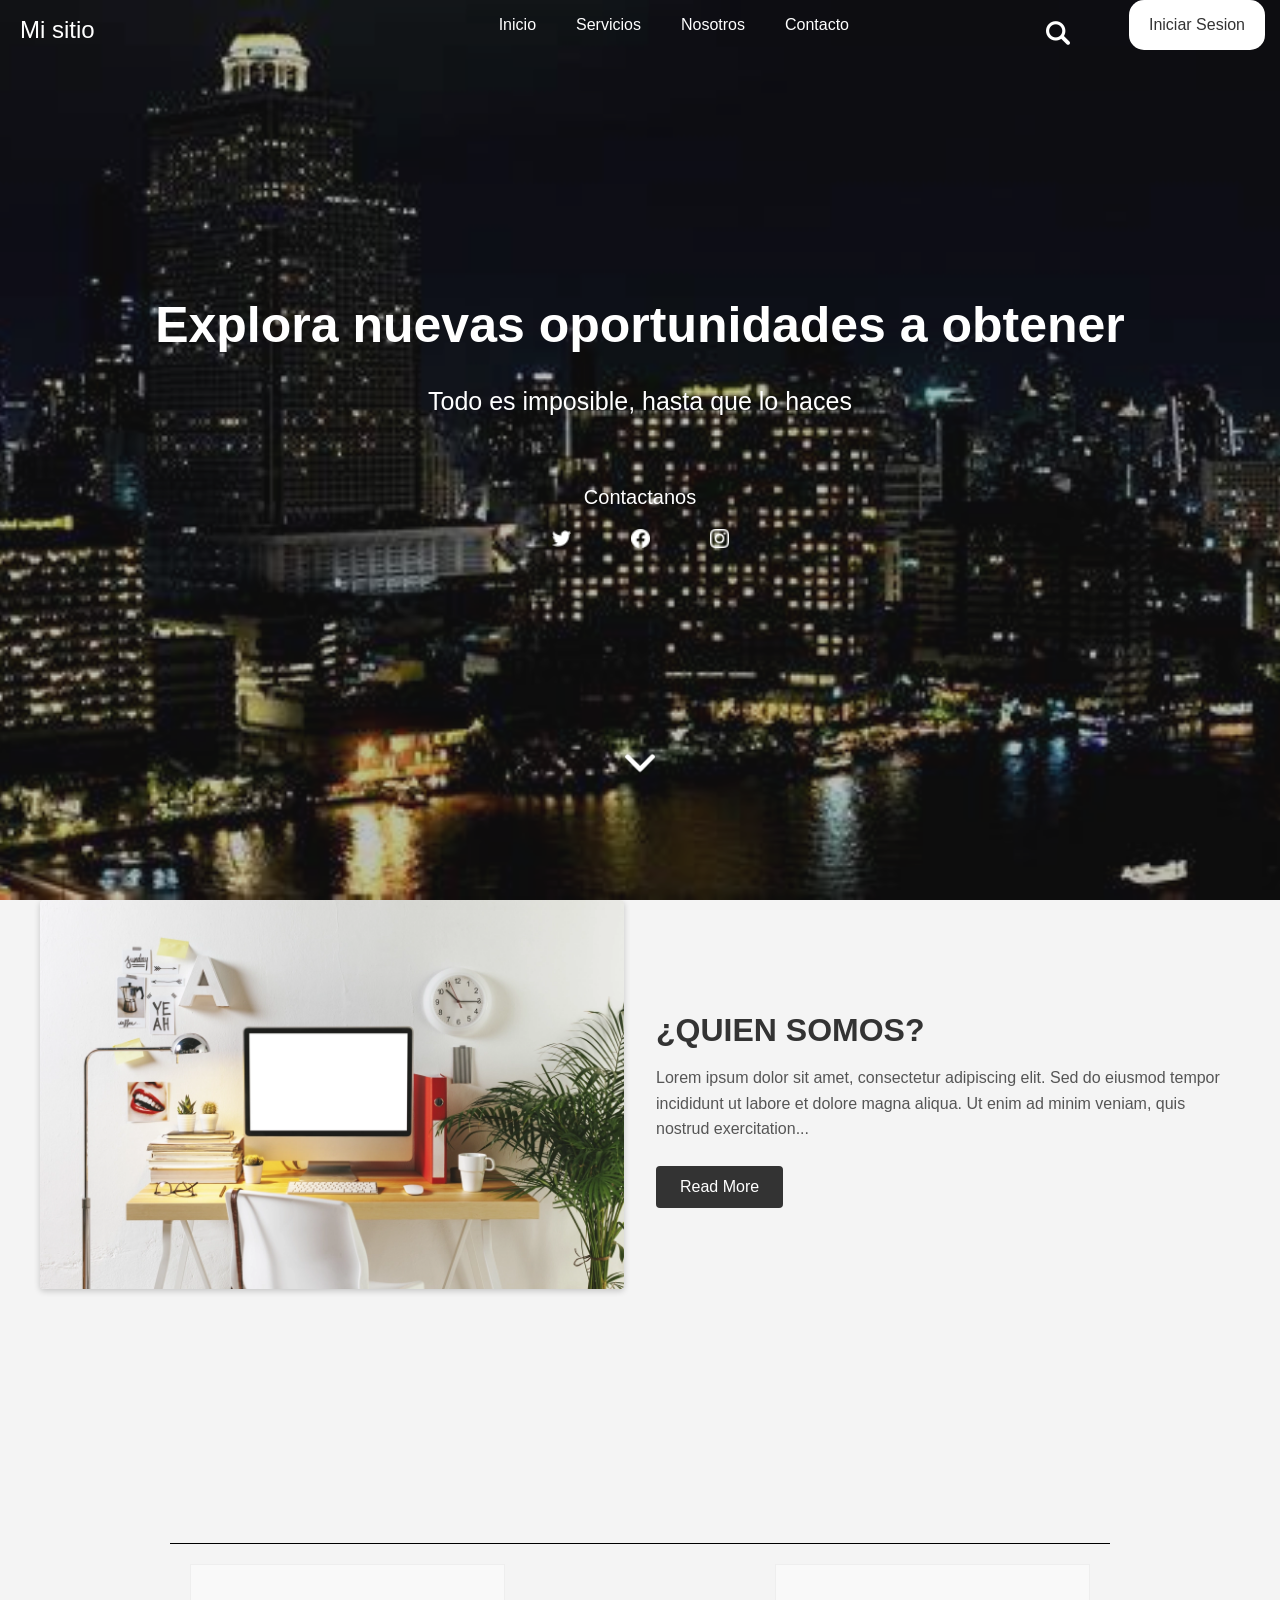
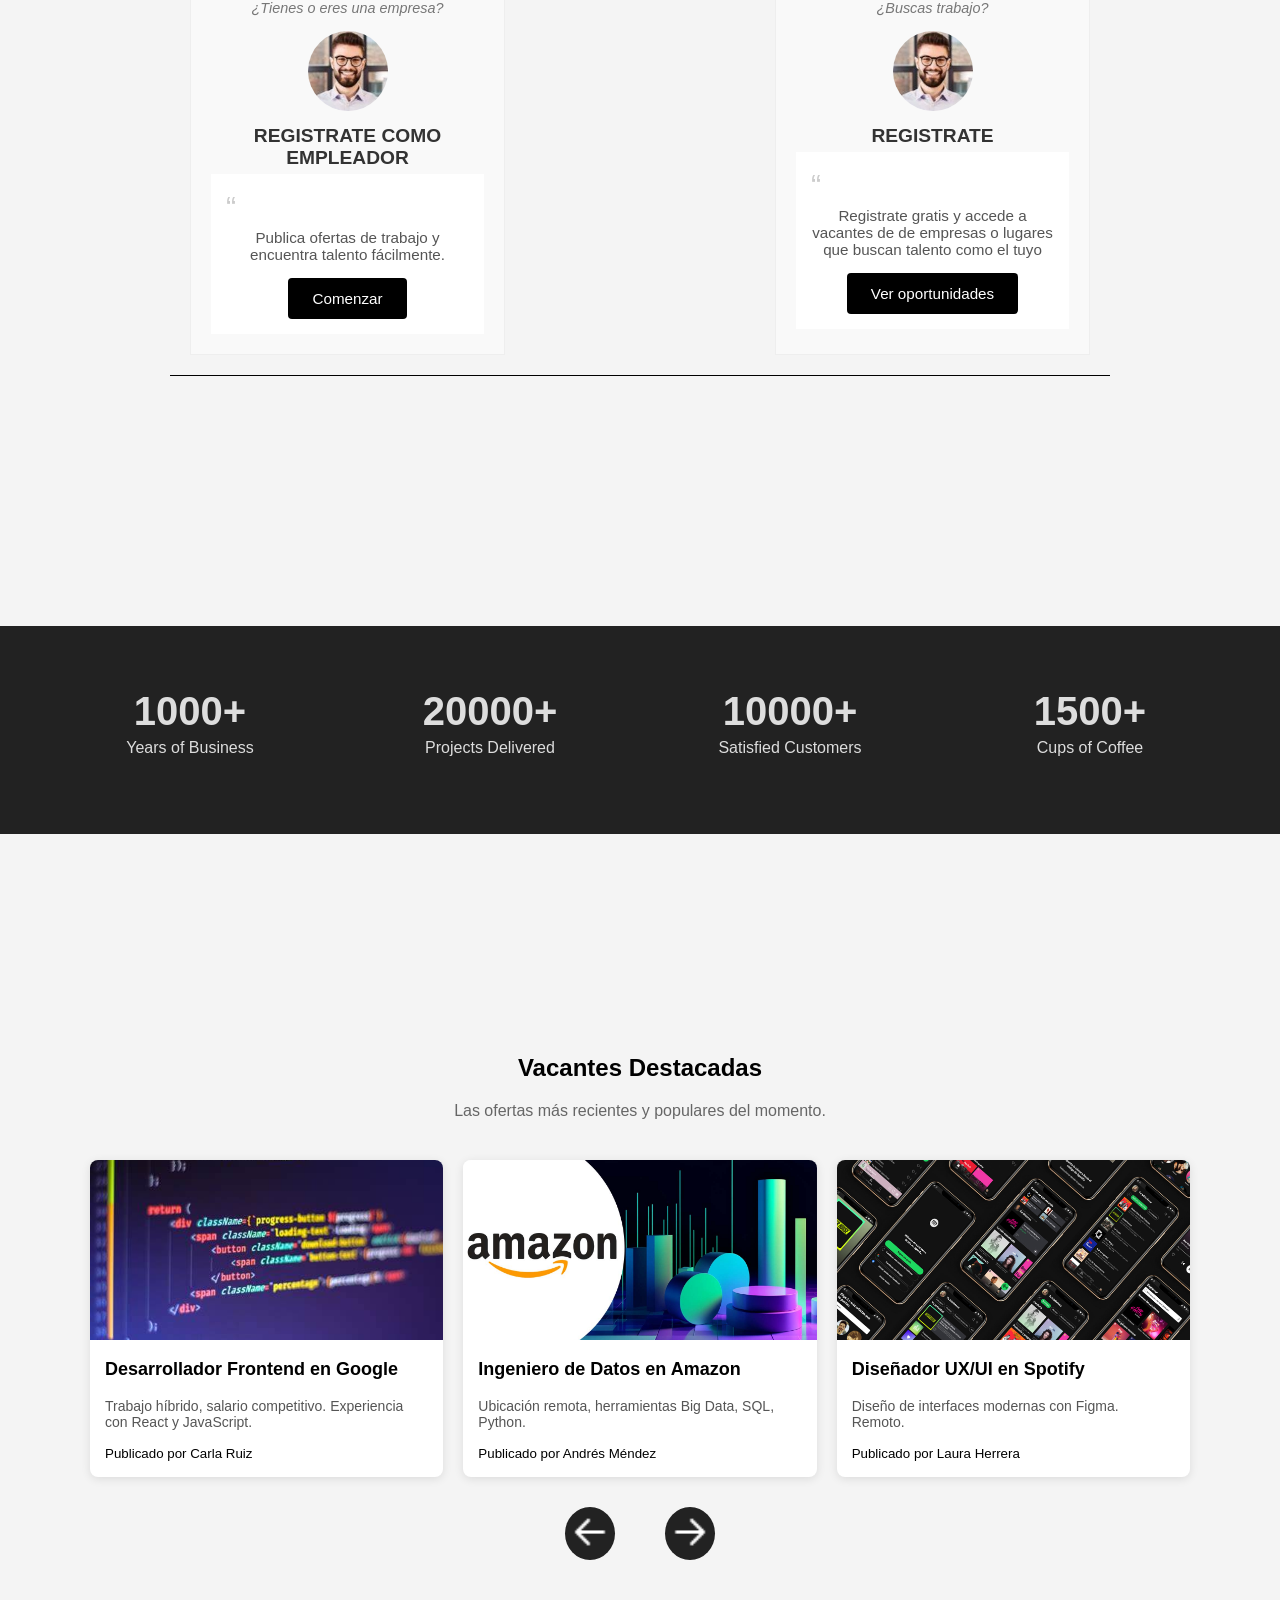
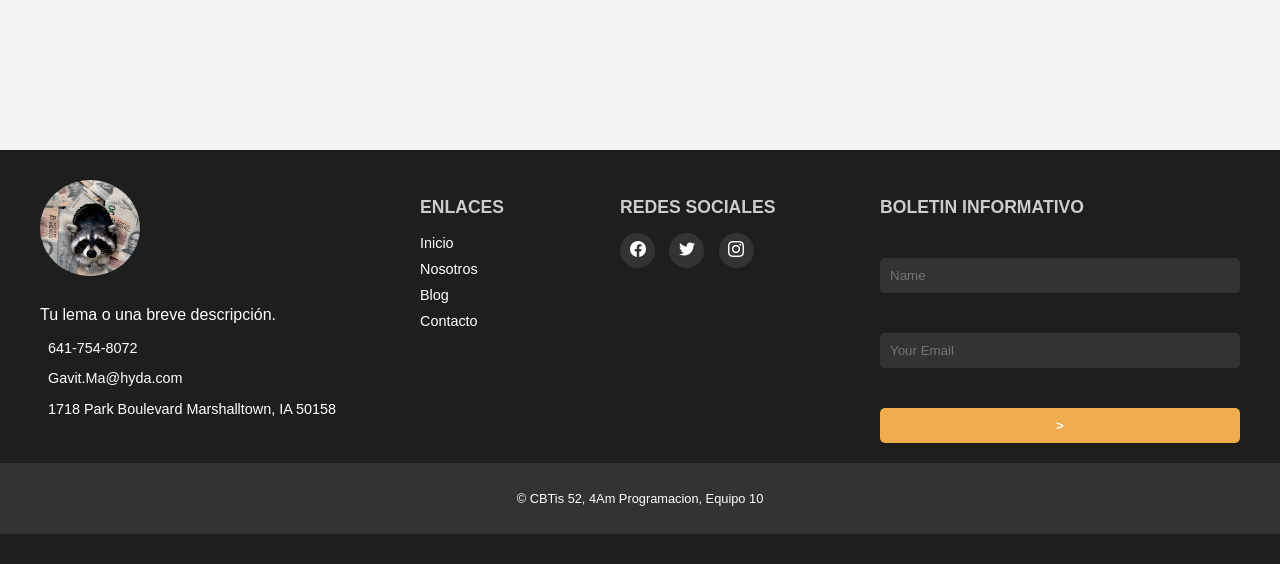
==== index.html @ 92c9c9bb "vincule la pagina de contacto" ====
<!DOCTYPE html>
<html lang="es">
<head>
  <meta charset="UTF-8">
  <meta name="viewport" content="width=device-width, initial-scale=1.0">
  <title>Barra de Navegación</title>
  <link rel="stylesheet" href="css/styles.css">
</head>
<body>
  <div class="hero_area">  
    <div class="navbar">
      <div class="navbar-title">Mi sitio</div>
      <a href="#inicio">Inicio</a>
      <a href="#servicios">Servicios</a>
      <a href="#nosotros">Nosotros</a>
      <a href="contacto.html">Contacto</a>
      <a href="#login" class="right" id="miBoton">Iniciar Sesion</a>
      <!-- El modal (inicialmente oculto) -->
      <div id="miModal" class="modal">
        <div class="modal-contenido">
          <div class="modal-header">
            <span class="cerrar">&times;</span> 
          </div>  
          <form>
            <h2>Selecciona tu metodo de acceso</h2>
            <div class="acceso">
              <a href="sesionEmpresa.html" target="_blank">
                <img src="imagenes/users-alt.png" alt="">
                <span>Empresas</span>
              </a>
              <a href="sesionCandidato.html" target="_blank">
                <img src="imagenes/user.png" alt="">
                <span>Candidatos</span>
              </a>
            </div>
          </form>
        </div>
      </div>
      <div class="search-container">
        <div class="search-box">
         <!-- <div> Icons made by <a href="https://www.flaticon.com/authors/chanut" title="Chanut"> Chanut </a> from <a href="https://www.flaticon.com/" title="Flaticon">www.flaticon.com'</a></div> -->
          <a href="#searcher" class="search"><img src="imagenes/magnifying-glass.png" alt="Buscar"></a>
          <input type="text" placeholder="Buscar..." class="input-busqueda" id="searcher">
        </div>
      </div>
   </div>
    <div class="hero-content">
        <span class="Bienvenida">
          <h1>Explora nuevas oportunidades a obtener</h1>
          <p>Todo es imposible, hasta que lo haces</p>
        </span>
      <div class="Contactos">
        <p>Contactanos</p>
        <div class="Imagenes-contactos">
          <img src="imagenes/twitter.png" alt="">
          <img src="imagenes/facebook.png" alt="">
          <img src="imagenes/instagram.png" alt="">
        </div>
        <div class="mas">
          <!--<a href="https://www.flaticon.com/free-icons/down-arrow" title="down arrow icons">Down arrow icons created by Gregor Cresnar - Flaticon</a> -->
          <img src="imagenes/down-arrow.png" alt="">
        </div>
      </div>
    </div>
 </div>
 <div class="contenido">
    <section class="container who-we-are">
      <div class="image-column">
        <img src="imagenes/who-we-are.webp" alt="Descripción de la imagen">
      </div>
      <div class="text-column">
        <h2>¿QUIEN SOMOS?</h2>
        <p>
          Lorem ipsum dolor sit amet, consectetur adipiscing elit. Sed do eiusmod 
          tempor incididunt ut labore et dolore magna aliqua. Ut enim ad minim 
          veniam, quis nostrud exercitation...
        </p>
        <a href="#" class="btn-readmore">Read More</a>
      </div>
    </section>
    <section class="starts-container">
      <div class="start-block">
        <p class="role">¿Tienes o eres una empresa?</p>
        <img src="imagenes/usuario.jpg" alt="Persona 1">
        <h3>REGISTRATE COMO EMPLEADOR</h3>
        <blockquote class="quote">
          <p>Publica ofertas de trabajo y encuentra talento fácilmente.</p>
          <a href="#">Comenzar</a>
        </blockquote>
      </div>
      <div class="start-block">
        <p class="role">¿Buscas trabajo?</p>
        <img src="imagenes/usuario.jpg" alt="Persona 2">
        <h3>REGISTRATE</h3>
        <blockquote class="quote">
          <p>Registrate gratis y accede a vacantes de de empresas o lugares que buscan talento como el tuyo</p>
          <a href="#">Ver oportunidades</a>
        </blockquote>
      </div>
    </section>
    <section class="target_section layout_padding2">
      <div class="container">
        <div class="row">
          <div class="col-md-3 col-sm-6">
            <div class="detail-box">
              <h2>
                1000+
              </h2>
              <h5>
                Years of Business
              </h5>
            </div>
          </div>
          <div class="col-md-3 col-sm-6">
            <div class="detail-box">
              <h2>
                20000+
              </h2>
              <h5>
                Projects Delivered
              </h5>
            </div>
          </div>
          <div class="col-md-3 col-sm-6">
            <div class="detail-box">
              <h2>
                10000+
              </h2>
              <h5>
                Satisfied Customers
              </h5>
            </div>
          </div>
          <div class="col-md-3 col-sm-6">
            <div class="detail-box">
              <h2>
                1500+
              </h2>
              <h5>
                Cups of Coffee
              </h5>
            </div>
          </div>
        </div>
      </div>
    </section>
 </div>
 <section class="destacados">
    <h2>Vacantes Destacadas</h2>
    <p class="subtitulo">Las ofertas más recientes y populares del momento.</p>
    
    <div class="contenedor-cards" id="contenedor-cards">
      <!-- Las tarjetas se insertarán aquí dinámicamente -->
    </div>
      <!-- <a href="https://www.flaticon.com/free-icons/next" title="next icons">Next icons created by Roundicons - Flaticon</a> -->
      <!-- <a href="https://www.flaticon.com/free-icons/next" title="next icons">Next icons created by Roundicons - Flaticon</a> -->
      <div class="navegacion">
        <button id="anterior" class="btn-flecha">
          <img src="imagenes/arrow-noti.png" alt="Anterior">
        </button>
        <button id="siguiente" class="btn-flecha">
          <img src="imagenes/arrow-noti2.png" alt="Siguiente">
        </button>
      </div>
  </section>

 <footer>
  <div class="footer-container">
    <div class="footer-info">
      <div class="logo-info">
        <img src="imagenes/logo2.webp" alt="">
        <p>Tu lema o una breve descripción.</p>
      </div>
      <div class="contact-info">
        <p><i class="fas fa-phone"></i> 641-754-8072</p>
        <p><i class="fas fa-envelope"></i> Gavit.Ma@hyda.com</p>
        <p><i class="fas fa-map-marker-alt"></i> 1718 Park Boulevard Marshalltown, IA 50158</p>
      </div>
    </div>
    <div class="footer-links">
      <h3>ENLACES</h3>
      <ul>
        <li><a href="#">Inicio</a></li>
        <li><a href="#">Nosotros</a></li>
        <li><a href="#">Blog</a></li>
        <li><a href="#">Contacto</a></li>
      </ul>
    </div>
    <div class="footer-social">
      <h3>REDES SOCIALES</h3>
      <div class="social-icons">
        <a href="#" target="_blank"><img src="imagenes/facebook.png" alt=""></a>
        <a href="#" target="_blank"><img src="imagenes/twitter.png" alt=""></a>
        <a href="#" target="_blank"><img src="imagenes/instagram.png" alt=""></i></a>
      </div>
    </div>
    <div class="footer-newsletter">
      <h3>BOLETIN INFORMATIVO</h3>
      <form>
        <input type="text" placeholder="Name">
        <input type="email" placeholder="Your Email">
        <button type="submit">></button>
      </form>
    </div>
  </div>
  <div class="footer-bottom">
    <p>&copy; CBTis 52, 4Am Programacion, Equipo 10</p>
  </div>
</footer>

  <script src="js/scripts.js"></script>
  <script src="js/scripts2.js"></script>
  <script src="js/scripts3.js"></script>

</body>
</html>
---- css/styles.css ----
body {
    font-family: "Raleway", sans-serif;
    margin: 0;
    animation: fadeIn 1s ease-in; /* Animación de entrada */
    background-color: f9f9f9;
}

@keyframes fadeIn { /* Animación de entrada */
    from { /* Desde */
        opacity: 0.8; /* Opacidad inicial */
    }
    to { /* Hasta */
        opacity: 1; /* Opacidad final */
    }
}

.hero-area {
    text-shadow: 2px 2px 4px rgba(0, 0, 0, 0.5); /* Sombra de texto para mejorar la legibilidad */
}

.navbar {
    overflow: hidden; /* Contenedor principal de la barra de navegación */
    padding: 0 20px; /* Espaciado interno de la barra */
    position: fixed; /* Fija la barra en la parte superior de la página */
    top: 0; /* Posición en la parte superior */
    width: 100%; /* Ancho completo de la barra */
    z-index: 1000; /* Asegura que la barra esté por encima de otros elementos */
    background-color: transparent; /* Color de fondo inicial */
    transition: background-color 0.3s ease; /* Transición suave para el cambio de color */
    color: white  ; /* Color del texto de la barra */
}   
    
.scrolled {
    background-color: #131212; /* Color de fondo cuando se desplaza la página */
    box-shadow: 0 2px 4px rgba(0, 0, 0, 0.2); /* Sombra para dar profundidad */
    color: #333; /* Color del texto cuando se desplaza */
}

.navbar-title { 
    float: left; /* Alinea el título a la izquierda */
    font-size: 24px; /* Tamaño de fuente del título */
    padding: 16px 30vw 16px 20px; /* Espaciado interno del título */
    color: white; /* Color del texto del título */
}

.navbar a {
    position: relative; /* Posición relativa para el efecto de subrayado */
    float: left; /* Alinea los enlaces a la izquierda */
    display: block; /* Muestra los enlaces como bloques */
    color: white; /* Color del texto de los enlaces */
    text-align: center; /* Alinea el texto al centro */
    padding: 16px 20px; /* Espaciado interno de los enlaces */
    text-decoration: none; /* Sin subrayado en los enlaces */
}

.navbar a::after { /* Efecto de subrayado en los enlaces */
    content: ''; /* Contenido vacío para el pseudo-elemento */
    position: absolute; /* Posición absoluta para el subrayado */
    bottom: 0; /* Posición en la parte inferior del enlace */
    left: 50%; /* Centra el subrayado horizontalmente */
    transform: translateX(-50%); /* Centra el subrayado */
    width: 0; /* Ancho inicial del subrayado */
    height: 2px; /* Altura del subrayado */
    background-color: currentColor; /* Color del subrayado igual al color del texto */
    transition: width 0.3s ease; /* Transición suave para el ancho del subrayado */
}

.navbar a:hover::after { 
    width: 100%; /* Ancho completo del subrayado al pasar el mouse */
}

.navbar .right {
    float: right; /* Alinea el botón a la derecha */
    background-color: white; /* Color de fondo del botón */
    color: #333; /* Color del texto del botón */
    border-radius: 15px; /* Bordes redondeados del botón */
    margin-right: 15px; /* Margen derecho del botón */
    transition: transform 0.2s ease, background-color 0.2s ease; /* Transición suave para el efecto de escala */
    display: inline-block; /* Muestra el botón como un bloque en línea */
    text-decoration: none; /* Sin subrayado en el botón */
}

.navbar .right:hover { 
    transform: scale(0.85); /* Efecto de escala al pasar el mouse */
}

.navbar .right:active {
    transform: scale(1); /* Efecto de escala al hacer clic */
}
  
/* Estilo del modal */
.modal {
    display: none; /* Oculto por defecto */
    position: fixed;
    top: 0;
    left: 0;
    width: 100%;
    height: 100%;
    background-color: rgba(0, 0, 0, 0.5); /* Fondo oscuro semitransparente */
    z-index: 1000;
    justify-content: center;
    align-items: center;
  }
  
  .modal-contenido {
    background-color: white;
    padding: 30px;
    border-radius: 8px;
    width: 350px;
    height: auto;
    min-height: 400px;
    box-shadow: 0 4px 8px rgba(0, 0, 0, 0.1);
    position: relative;
  }

  .modal.header {
    background-color: #333; /* Color de fondo del encabezado del modal */
    padding: 15px 20px; /* Espaciado interno del encabezado */
    position: relative; /* Posición relativa para el efecto de cierre */
  }

  form {
    margin-top: 40px;
    color: #333; /* Color del texto del formulario */
    gap: 30px; /* Espacio entre los elementos del formulario */
  }

  .acceso {
    display: flex; /* Flexbox para alinear los elementos */
    flex-direction: row; /* Dirección de los elementos */
    justify-content: center; /* Espacio entre los elementos */
  }

  .acceso a {
    display: flex; /* Flexbox para alinear los elementos */
    flex-direction: column; /* Dirección de los elementos */
    align-items: center; /* Alinea los elementos al centro */
    color: #333;
  }

  .acceso a:hover {
    text-decoration: none; /* Sin subrayado al pasar el mouse */
  }

  form a img {
    margin-top: 40px;
    padding: 0 30px; /* Espaciado interno de la imagen */
    width: 80px; 
 }

 .acceso a span {
    margin-top: 40px; /* Espacio entre la imagen y el texto */
    font-size: 20px; /* Tamaño de fuente del texto */
    color: #333; /* Color del texto */
    text-align: center; /* Alinea el texto al centro */
  }

  .cerrar {
    position: absolute;
    top: 10px;
    right: 10px;
    font-size: 20px;
    cursor: pointer;
    color: #131212;
  }
  
.scrolled2 {
    background-color: #333; /* Color de fondo del botón al desplazarse */
    color: white; /* Color del texto del botón al desplazarse */
}

.navbar a.search:hover {
    background-color: inherit;  /* Color de fondo del botón de búsqueda al pasar el mouse */
}

.navbar .search-container {
    display: flex; /* Contenedor para la barra de búsqueda */
    align-items: center; /* Alinea los elementos al centro */
    padding-left: 10px; /* Espaciado interno a la izquierda */
    position: relative; /* Posición relativa para el efecto de búsqueda */
}
  
  /* Agrupa imagen + input */
.navbar .search-box {
    display: flex; /* Contenedor para la imagen y el input */
    align-items: center; /* Alinea los elementos al centro */
    position: relative; /* Posición relativa para el efecto de búsqueda */
    margin: 0 10px 0 auto; /* Margen automático a la derecha */
    padding: 5px; /* Espaciado interno */
}
  
  /* Estilo de la lupa */
.navbar .search-box .search img { 
    width: 24px; /* Ancho de la imagen de búsqueda */
    height: 24px; /* Alto de la imagen de búsqueda */
    cursor: pointer; /* Cambia el cursor al pasar el mouse */
    transition: margin-left 0.3s ease; /* Transición suave para el margen izquierdo */
}
  
  /* Input de búsqueda oculto por defecto */
.navbar .search-box .input-busqueda {
    width: 0; /* Ancho inicial del input de búsqueda */
    opacity: 0; /* Opacidad inicial del input de búsqueda */
    margin-left: 10px; /* Margen izquierdo del input de búsqueda */
    padding: 5px; /* Espaciado interno del input de búsqueda */
    border-radius: 20px; /* Bordes redondeados del input de búsqueda */
    transition: width 0.3s ease, opacity 0.3s ease; /* Transición suave para el ancho y la opacidad */
    font-size: 14px; /* Tamaño de fuente del input de búsqueda */
    background-color: white; /* Color de fondo del input de búsqueda */
    color: #333; /* Color del texto del input de búsqueda */
}
  
  /* Mostrar input al hacer hover en la caja */
.navbar .search-box:hover .search img {
    margin-left: -5px; /* Margen izquierdo de la imagen de búsqueda al hacer hover */
}
  
.navbar .search-box:hover .input-busqueda {
    width: 150px; /* Ancho del input de búsqueda al hacer hover */
    opacity: 1; /* Opacidad del input de búsqueda al hacer hover */
}

/*Final de navbar*/

/*Inicio de hero_area*/

.hero_area {
    top: 0; /* Posición en la parte superior */
    background-image: url('../imagenes/ciudad.jpg'); /* Imagen de fondo */
    background-repeat: no-repeat; /* No repetir la imagen de fondo */
    background-size: cover; /* Tamaño de la imagen de fondo */
    background-position: center; /* Centra la imagen de fondo */
    height: 100vh; /* Altura de la sección hero */
    display: flex; /* Flexbox para centrar contenido */
    align-items: center; /* Alinea verticalmente al centro */
    justify-content: center; /* Alinea horizontalmente al centro */
    color: white; /* Color del texto */
    text-align: center; /* Alinea el texto al centro */
    z-index: 0; /* Z-index para asegurar que esté detrás de otros elementos */
}

.hero_area::before {
    content: ''; /* Contenido vacío para el pseudo-elemento */
    position: absolute; /* Posición absoluta para el overlay */
    top: 0; /* Posición en la parte superior */
    left: 0; /* Posición a la izquierda */
    width: 100%; /* Ancho completo del overlay */
    height: 100%; /* Altura completa del overlay */
    background-color: rgba(40, 40, 40, 0.3); /* Color de fondo del overlay con opacidad */
    z-index: 1; /* Z-index para asegurar que esté por encima de la imagen de fondo */
}

/*Fin de hero_area*/

/*Inicio de her-content*/

.hero-content {
    top: 0; /* Posición en la parte superior */
    z-index: 2; /* Z-index para asegurar que esté por encima de otros elementos */
    margin-bottom: 20px; /* Margen inferior */
    margin-top: 160px; /* Margen superior */
}

.Bienvenida {
    font-size: 25px; /* Tamaño de fuente */
    font-weight: 500; /* Peso de la fuente */
    text-align: center; /* Alinea el texto al centro */
    color: white; /* Color del texto */
    margin-bottom: 20px; /* Margen inferior */
    transition: transform 0.5s ease, opacity 0.5s ease; /* Transición suave para la transformación y opacidad */
}

  
.Bienvenida.slide-out {
    transform: translateX(-100%); /* Desplaza el texto a la izquierda */
    opacity: 0; /* Opacidad cero */
}
  
.Bienvenida.slide-in {
    transform: translateX(100%); /* Desplaza el texto a la derecha */
    opacity: 0; /* Opacidad cero */
}
  
.Bienvenida.slide-show {
    transform: translateX(0); /* Regresa a la posición original */
    opacity: 1; /* Opacidad completa */
}

.Contactos {
    padding-top: 25px; /* Espaciado superior */
    font-size: 20px; /* Tamaño de fuente */
}

.Contactos p {
    font-family: 'Orbitrion', sans-serif;
}

.Imagenes-contactos {
    display: flex; /* Flexbox para alinear imágenes */
    justify-content: center; /* Alinea horizontalmente al centro */
    height: 19px; /* Altura de la sección */
    gap: 60px; /* Espacio entre imágenes */
    margin-bottom: 20px; /* Margen inferior */
}

.Imagenes-contactos img {
    transition: transform 0.3s ease;    /* Transición suave para la transformación */
}

.Imagenes-contactos img:hover {
    transform: scale(1.5); /* Efecto de escala al pasar el mouse */
    cursor: pointer; /* Cambia el cursor al pasar el mouse */
}

.Imagenes-contactos img:active {
    transform: scale(0.8); /* Efecto de escala al hacer clic */
}

.mas {
    padding-top: 180px; /* Espaciado superior */
    display: flex; /* Flexbox para alinear imágenes */
    justify-content: center; /* Alinea horizontalmente al centro */
}

.mas img {
    width: 30px; /* Ancho de las imágenes */
    opacity: 1;     /* Opacidad completa */
    animation: bounce 3s infinite; /* Animación de rebote */
    transition: transform 0.3s ease; /* Transición suave para la transformación */
}

@keyframes bounce { /* Animación de rebote */
    0%, 100% { /* Inicio y fin de la animación */
        transform: translateY(0); /* Sin transformación */
    }
    50% { /* Mitad de la animación */
        transform: translateY(20px); /* Desplazamiento hacia abajo */
    }
}

.mas img:hover {
    animation-play-state: paused; /* Pausa la animación al pasar el mouse */
    transform: translateY(2px); /* Desplazamiento hacia abajo */
    cursor: pointer; /* Cambia el cursor al pasar el mouse */
}

.mas img:active {
    transform: scale(0.8); /* Efecto de escala al hacer clic */
}

/*Fin de hero-content*/

html {
    scroll-behavior: smooth; /* Comportamiento de desplazamiento suave */
}

/*Inicio del contenido*/
  
.who-we-are {
    display: flex; /* Flexbox para alinear imagen y texto */
    align-items: center; /* Centra verticalmente */
    justify-content: space-between; /* Espacio entre la imagen y el texto */
    gap: 2rem; /* Separación horizontal */
    margin: 60px 0; /* Espacio arriba y abajo de la sección */
}
  
  /* Columna de la imagen */
.who-we-are .image-column {
    flex: 1;  /* Que ocupe espacio flexible */
    max-width: 50%; /* Limita la anchura a 50%, si quieres */
}
  
.who-we-are .image-column img {
    width: 100%; /* Asegura que la imagen se adapte al contenedor */
    height: auto; /* Mantiene proporciones */
    border-radius: 4px; /*Esquinas redondeadas */
    box-shadow: 0 2px 6px rgba(0,0,0,0.2); /* Sombrita leve */
}
  
  /* Columna del texto */
.who-we-are .text-column {
    flex: 1; /* Que ocupe espacio flexible */
    max-width: 50%; /* Limita la anchura a 50%, si quieres */
}
  
  /* Estilo del título */
.who-we-are .text-column h2 {
    font-size: 2rem; /* Tamaño del título */
    margin-bottom: 1rem; /* Espacio debajo del título */
    color: #333; /* Color del título */
}
  
  /* Estilo del párrafo */
.who-we-are .text-column p { 
    font-size: 1rem; /* Tamaño del párrafo */
    line-height: 1.6; /* Espaciado entre líneas */
    color: #555; /* Color del párrafo */
    margin-bottom: 1.5rem; /* Espacio debajo del párrafo */
}
  
  /* Botón "Read More" */
.btn-readmore {
    display: inline-block; /* Muestra como bloque en línea */
    background-color: #333; /* Color de fondo */
    color: #fff; /* Color del texto */
    padding: 0.75rem 1.5rem; /* Espaciado interno */
    border-radius: 4px; /* Bordes redondeados */
    text-decoration: none;  /* Sin subrayado */
    transition: background 0.3s ease, transform 0.2s; /* Transición suave para el fondo y la transformación */
}
  
.btn-readmore:hover { 
    background-color: #555; /* Color de fondo al pasar el mouse */
    transform: scale(1.02); /* Efecto de escala al pasar el mouse */
}

.Opciones {
    border-top: 1px solid black; /* Línea superior */
    border-bottom: 1px solid black; /* Línea inferior */
    display: flex; /* Flexbox para alinear opciones */
    justify-content: space-between; /* Espacio entre las opciones */
    padding: 4rem 2rem; /* Espaciado interno */
    background-color: #f9f9f9; /* Color de fondo */
}
  
.option {
    width: 48%; /* Ancho de cada opción */
    padding: 2rem; /* Espaciado interno */
    background-color: white; /* Color de fondo */
    box-shadow: 0 0 10px rgba(0, 0, 0, 0.03); /* Sombra leve */
    text-align: center; /* Alinea el texto al centro */
    border-radius: 8px; /* Bordes redondeados */
}
  
.option h2 {
    font-size: 1.5rem; /* Tamaño del título */
    margin-bottom: 1rem; /* Espacio debajo del título */
}
  
.option p {
    margin-bottom: 1.5rem; /* Espacio debajo del párrafo */
    color: #333; /* Color del párrafo */
}
  
.option a {
    display: inline-block; /* Muestra como bloque en línea */
    padding: 0.75rem 1.5rem; /* Espaciado interno */
    background-color: black; /* Color de fondo */
    color: white; /* Color del texto */
    text-decoration: none; /* Sin subrayado */
    border-radius: 4px; /* Bordes redondeados */
    transition: background 0.3s ease; /* Transición suave para el fondo */
}
  
  .option a:hover {
    background-color: #333; /* Color de fondo al pasar el mouse */
}

.starts-container {
    display: flex; /* Usamos Flexbox para colocar los bloques uno al lado del otro */
    justify-content: space-between; /* Espacio entre los bloques */
    max-width: 900px; /* Ancho máximo del contenedor de testimonios (ajusta según necesites) */
    margin: 20px auto; /* Centrar el contenedor y agregar un poco de margen arriba y abajo */
    padding: 20px; /* Un poco de padding dentro del contenedor */
    gap: 30%; /* Espacio entre los bloques */
    border-top: 1px solid black; /* Línea superior */
    border-bottom: 1px solid black; /* Línea inferior */
    margin-top: 250px; /* Espacio arriba */
}
  
.start-block {
    background-color: #f9f9f9; /* Un fondo claro como en la imagen */
    border: 1px solid #eee; /* Un borde sutil */
    padding: 20px;
    text-align: center; /* Centrar el contenido dentro de cada bloque */
    width: 48%; /* Aproximadamente el 48% del ancho para dejar espacio entre ellos */
    box-sizing: border-box; /* Incluye el padding y el borde en el ancho */
    margin-right: 0;
}
  
.start-block img {
    width: 80px; /* Ajusta el tamaño de la imagen */
    height: 80px;
    border-radius: 50%; /* Para hacer la imagen circular */
    object-fit: cover; /* Cubre el círculo sin deformar la imagen */
    margin-bottom: 10px;
}
  
.start-block h3 {
    margin-top: 0;
    margin-bottom: 5px;
    font-size: 1.2em;
    color: #333; /* Color del título */
}
  
.start-block .role {
    font-style: italic;
    color: #777; /* Color del rol */
    margin-bottom: 15px;
    font-size: 0.9em;
}
  
.start-block .quote {
    margin: 0;
    padding: 15px;
    background-color: #fff; /* Fondo de la cita */
    font-size: 0.95em;
    color: #555; /* Color del texto de la cita */
    text-align: center; /* Alinear el texto de la cita a la izquierda */
}

.quote a{
    display: inline-block; /* Muestra como bloque en línea */
    padding: 0.75rem 1.5rem; /* Espaciado interno */
    background-color: black; /* Color de fondo */
    color: white; /* Color del texto */
    text-decoration: none; /* Sin subrayado */
    border-radius: 4px; /* Bordes redondeados */
    transition: background 0.3s ease; /* Transición suave para el fondo */
}
  
.start-block .quote::before {
    content: "\201C"; /* Comillas izquierdas */
    font-size: 2em; /* Tamaño de las comillas */
    color: #ccc; /* Color de las comillas */
    display: block; /* Muestra como bloque */ 
    margin-bottom: -10px; /* Espacio debajo de las comillas */
    text-align: left; /* Alinear a la izquierda */
}

.target_section {
    padding: 30px 0; /* Espaciado arriba y abajo */
    background-color: #222; /* Un fondo oscuro como en la imagen */
    color: #fff; /* Texto blanco */
    margin-top: 250px; /* Espacio arriba */
}
  
.container {
    max-width: 1200px; /* Ancho máximo del contenedor */
    margin: 0 auto;     /* Centrar el contenedor */
    padding: 0 20px; /* Espaciado a los lados */
}
  
.row {
    display: flex;  /* Usamos Flexbox para colocar los bloques uno al lado del otro */
    flex-wrap: wrap; /* Permitimos que se envuelvan si no hay suficiente espacio */
    justify-content: space-around; /* Espacio entre y alrededor de los bloques */
}
  
.col-md-3 {
    flex-basis: calc(25% - 20px); /* Aproximadamente 25% del ancho */
    margin-bottom: 20px; /* Espacio entre filas si se envuelven */
    text-align: center;
}
  
.detail-box h2 {
    font-size: 2.5em; /* Tamaño del título */
    margin-bottom: 5px;     /* Espacio debajo del título */
    font-weight: bold; /* Peso de la fuente */
    color: #ddd; /* Color del título */
}
  
.detail-box h5 {
    font-size: 1em; /* Tamaño del subtítulo */
    color: #ddd; /* Color del subtítulo */
    margin-top: 0; /* Espacio arriba */
    font-weight: normal; /* Peso de la fuente */
}

body {
    font-family: Arial, sans-serif; /* Fuente general */
    background-color: #f4f4f4; /* Color de fondo */
    margin: 0; /* Sin margen */
    padding: 0; /* Sin padding */
}
  
.destacados {
    max-width: 1100px; /* Ancho máximo del contenedor */
    margin: auto; /* Centrar el contenedor */
    padding: 40px 20px; /* Espaciado interno */
    text-align: center; /* Alinear el texto al centro */
    margin-top: 160px; /* Espacio arriba */
}
  
.subtitulo {
    color: #666; /* Color del subtítulo */
    margin-bottom: 40px; /* Espacio debajo del subtítulo */
}
  
.contenedor-cards {
    display: grid; /* Usamos Grid para organizar las tarjetas */
    grid-template-columns: repeat(auto-fit, minmax(280px, 1fr)); /* Columnas automáticas con un mínimo de 280px */
    gap: 20px; /* Espacio entre las tarjetas */
}
  
.card {
    background: white; /* Color de fondo blanco */
    border-radius: 8px; /* Bordes redondeados */
    overflow: hidden; /* Oculta el desbordamiento */
    box-shadow: 0 2px 10px rgba(0,0,0,0.1); /* Sombra leve */
    transition: transform 0.2s;     /* Transición suave para la transformación */
} 
  
.card:hover {
    transform: scale(1.03); /* Efecto de escala al pasar el mouse */
}
  
.card img {
    width: 100%; /* Ancho completo de la tarjeta */
    height: 180px; /* Altura fija de la imagen */
    object-fit: cover; /* Cubre el área sin deformar la imagen */
}
  
.card .contenido {
    padding: 15px; /* Espaciado interno */
    text-align: left; /* Alinear el texto a la izquierda */
}
  
.card h3 {
    margin-top: 0; /* Sin margen superior */
    font-size: 18px; /* Tamaño del título */
}
  
.card p {
    color: #555; /* Color del párrafo */
    font-size: 14px; /* Tamaño del párrafo */
}

.navegacion {       
    margin-top: 30px; /* Espacio arriba */
    display: flex; /* Flexbox para alinear los botones */
    justify-content: center; /* Alinear horizontalmente al centro */
    gap: 20px; /* Espacio entre los botones */
}
  
.btn-flecha {
    border: none; /* Sin borde */
    cursor: pointer; /* Cambia el cursor al pasar el mouse */
    padding: 5px; /* Espaciado interno */
    margin: 0 15px; /* Margen a los lados */
    transition: transform 0.2s; /* Transición suave para la transformación */
    background-color: #222; /* Color de fondo */
    border-radius: 50%; /* Bordes redondeados */
}
  
.btn-flecha img {
    width: 40px; /* Ancho de la imagen */
    height: auto; /* Mantiene proporciones */
}
  
.btn-flecha:hover {     
    transform: scale(1.1); /* Efecto de escala al pasar el mouse */
}  

/*Inicio del footer*/

footer {
    background-color: #1e1e1e; /* Un fondo oscuro como en la imagen */
    color: #fff; /* Texto blanco */
    padding: 30px 0; /* Espacio arriba y abajo */
    margin-top: 150px; /* Espacio arriba */
}
  
.footer-container {
    display: flex;
    justify-content: space-between; /* Espacio entre las secciones */
    align-items: flex-start; /* Alinear las secciones en la parte superior */
    max-width: 1200px; /* Ancho máximo del contenedor */
    margin: 0 auto; /* Centrar el contenedor */
    padding: 0 20px; /* Espacio a los lados */
    flex-wrap: wrap; /* Permitir que las secciones se envuelvan en pantallas más pequeñas */
}
  
.footer-info,
.footer-links,
.footer-social,
.footer-newsletter {
    margin-bottom: 20px; /* Espacio entre las secciones en pantallas pequeñas */
}
  
.footer-info {
    width: 30%; /* Aproximadamente el ancho de la sección de información */
}
  
.logo-info img {
    max-width: 100px; /* Ajusta el tamaño de tu logo */
    margin-bottom: 10px; /* Espacio debajo del logo */
    border-radius: 50%; /* Bordes redondeados para el logo */
}
  
.contact-info p {
    margin-bottom: 5px; /* Espacio entre los párrafos */
    font-size: 0.9em; /* Tamaño de fuente más pequeño */
}
  
.contact-info i {
    margin-right: 8px; /* Espacio entre el icono y el texto */
    color: #ccc; /* Color de los iconos */
}
  
.footer-links {
    width: 15%; /* Ancho aproximado de la sección de enlaces */
}
  
.footer-links h3,
.footer-social h3,
.footer-newsletter h3 {
    color: #ccc; /* Color de los títulos */
    margin-bottom: 15px; /* Espacio debajo del título */
    font-size: 1.1em; /* Tamaño de fuente del título */
}
  
.footer-links ul {
    list-style: none; /* Sin viñetas */
    padding: 0; /* Sin espaciado interno */
}
  
.footer-links li {
    margin-bottom: 8px; /* Espacio entre los enlaces */
}
  
.footer-links a {
    color: #fff; /* Color de los enlaces */
    text-decoration: none; /* Sin subrayado */
    font-size: 0.9em; /* Tamaño de fuente más pequeño */
}
  
.footer-links a:hover {
    text-decoration: underline; /* Subrayar al pasar el mouse */
}
  
.footer-social {
    width: 20%; /* Ancho aproximado de la sección de redes sociales */
}
  
.social-icons a {
    display: inline-block; /* Muestra como bloque en línea */
    width: 35px; /* Ancho de los iconos */
    height: 35px; /* Alto de los iconos */
    background-color: #333; /* Color de fondo */
    color: #fff; /* Color del texto */
    border-radius: 50%; /* Bordes redondeados */
    text-align: center; /* Alinea el texto al centro */
    line-height: 35px; /* Centra verticalmente el texto */
    font-size: 1.2em; /* Tamaño de fuente */
    margin-right: 10px; /* Espacio entre los iconos */
    transition: background-color 0.3s ease; /* Transición suave para el fondo */
}
  
.social-icons a:hover {
    background-color: #555; /* Color de fondo al pasar el mouse */
}
  
.footer-newsletter {
    width: 30%; /* Ancho aproximado de la sección del newsletter */
}
  
.footer-newsletter form {
    display: flex; /* Flexbox para alinear los elementos */
    flex-direction: column; /* Coloca los elementos en columna */
}
  
.footer-newsletter input[type="text"], 
.footer-newsletter input[type="email"] {
    padding: 10px; /* Espaciado interno */
    margin-bottom: 10px; /* Espacio entre los inputs */
    border: none; /* Sin borde */
    background-color: #333; /* Color de fondo */
    color: #fff; /* Color del texto */
    border-radius: 5px; /* Bordes redondeados */
}
  
.footer-newsletter button[type="submit"] {
    background-color: #f0ad4e; /* Un color de acento */
    color: #fff; /* Color del texto */
    border: none; /* Sin borde */
    padding: 10px 15px; /* Espaciado interno */
    border-radius: 5px; /* Bordes redondeados */
    cursor: pointer; /* Cambia el cursor al pasar el mouse */
    font-weight: bold; /**/
    transition: background-color 0.3s ease;
}
  
.footer-newsletter button[type="submit"]:hover {
    background-color: #e09b38; /* Color de fondo al pasar el mouse */
}
  
.footer-bottom {
    background-color: #333; /* Color de fondo */
    text-align: center; /* Alinea el texto al centro */
    padding: 15px 0; /* Espacio arriba y abajo */
    font-size: 0.8em; /* Tamaño de fuente más pequeño */
}
  /*Media para adaptar a pantallas mas pequeñas*/
@media (max-width: 768px) {
    .footer-container {
      flex-direction: column; /* Apilar las secciones en pantallas pequeñas */
      align-items: center; /* Centrar las secciones */
      text-align: center; /* Centrar el texto dentro de las secciones */
    }
  
  
    .footer-info,
    .footer-links,
    .footer-social,
    .footer-newsletter {
      width: 80%; /* Ocupar más ancho en pantallas pequeñas */
      margin-bottom: 30px; /* Espacio entre las secciones */
    }
  
    .footer-info {
      width: 80%; /* Ocupar más ancho en pantallas pequeñas */
    }
  
    .footer-links ul { 
      text-align: center; /* Centrar los enlaces */
    }
  
    .footer-social .social-icons {
      display: flex; /* Flexbox para alinear iconos */
      justify-content: center; /* Centrar los iconos */
    }
  
    .footer-newsletter form { 
      width: 80%; /* Ocupar más ancho en pantallas pequeñas */
      margin: 0 auto; /* Centrar el formulario */
    }

}
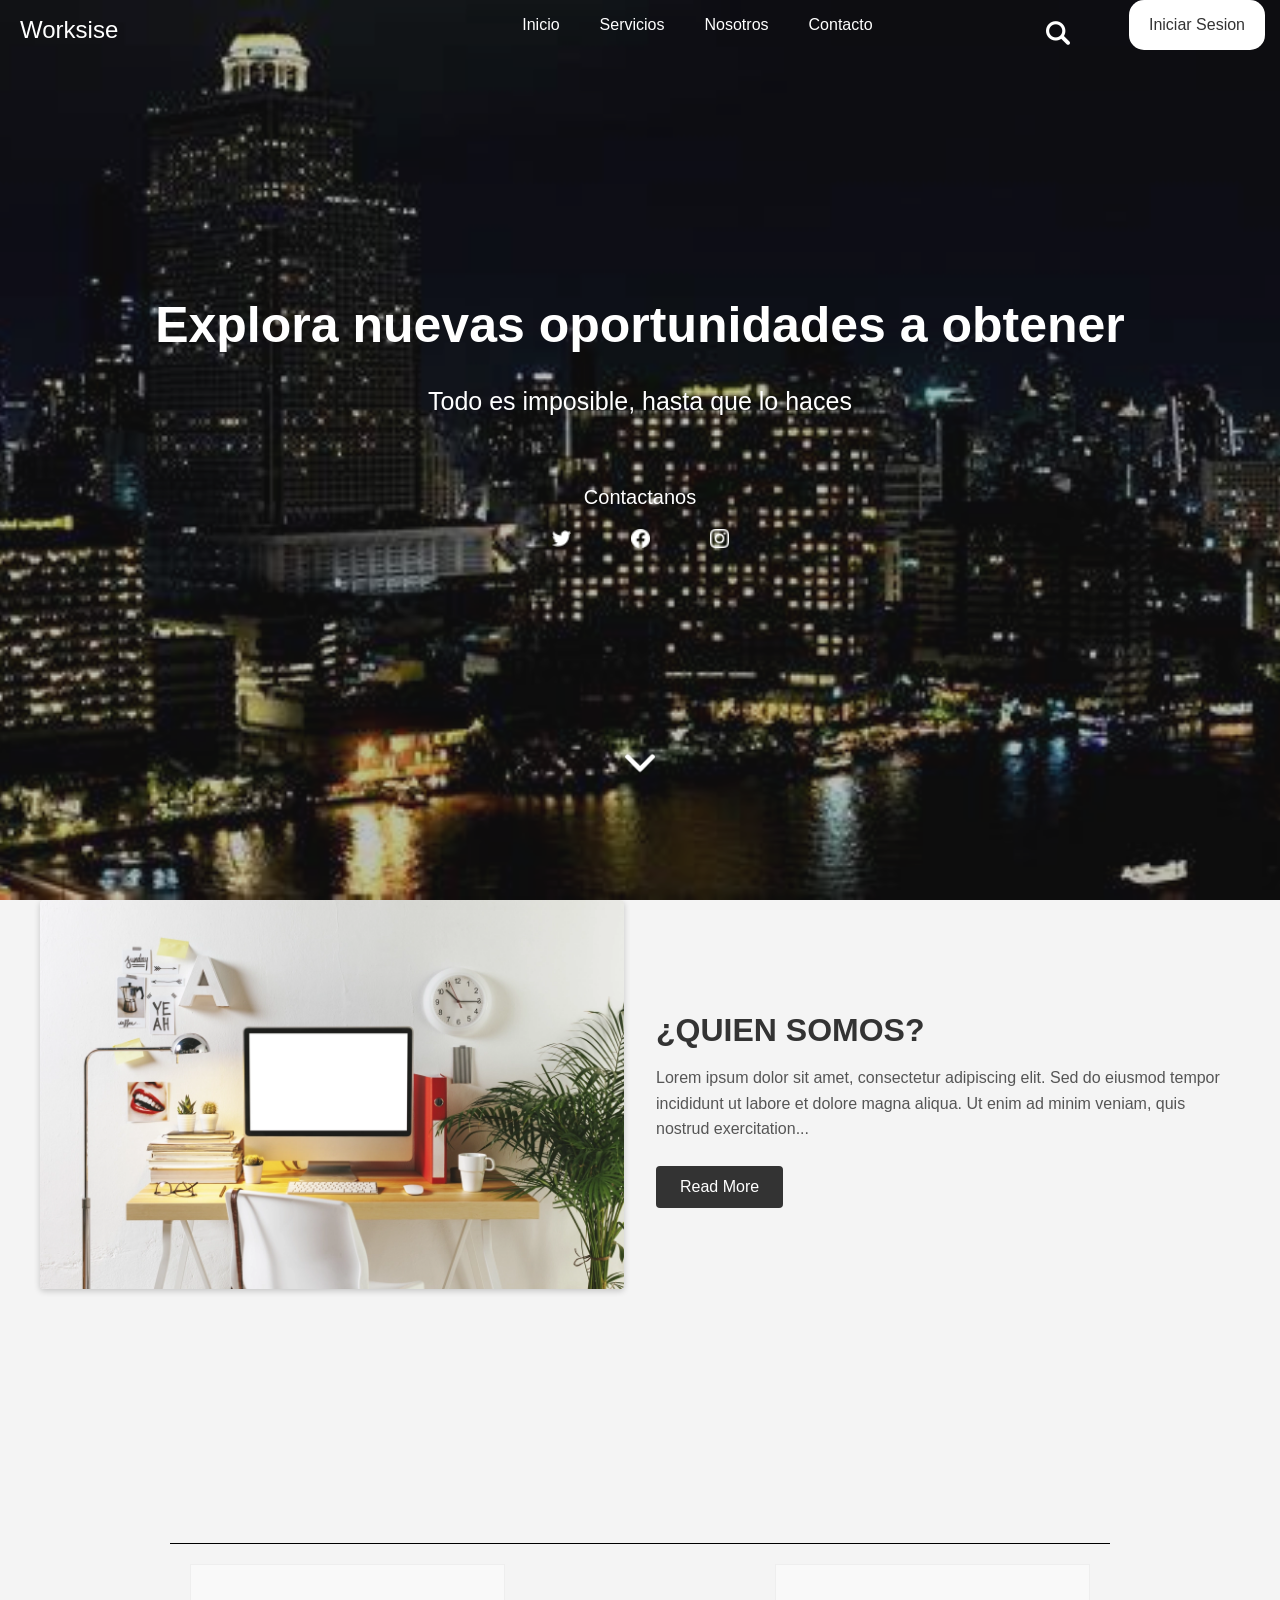
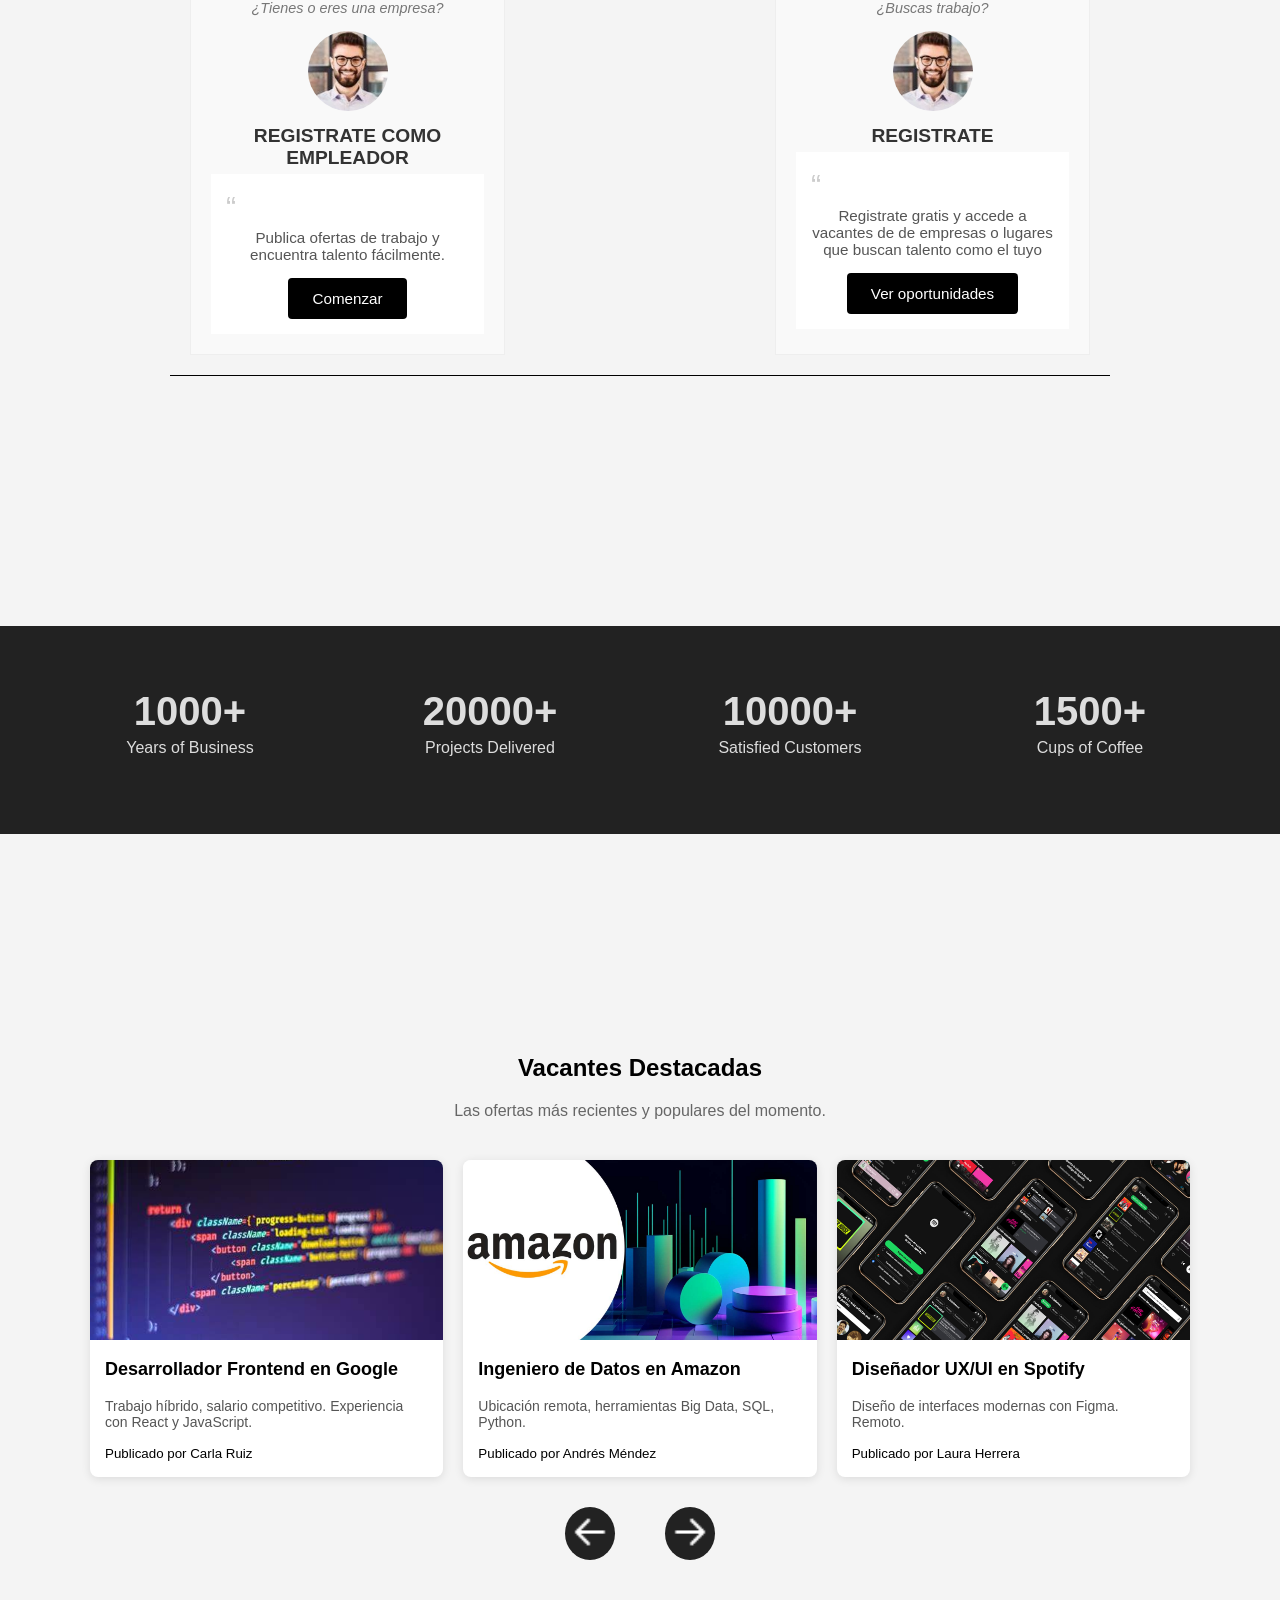
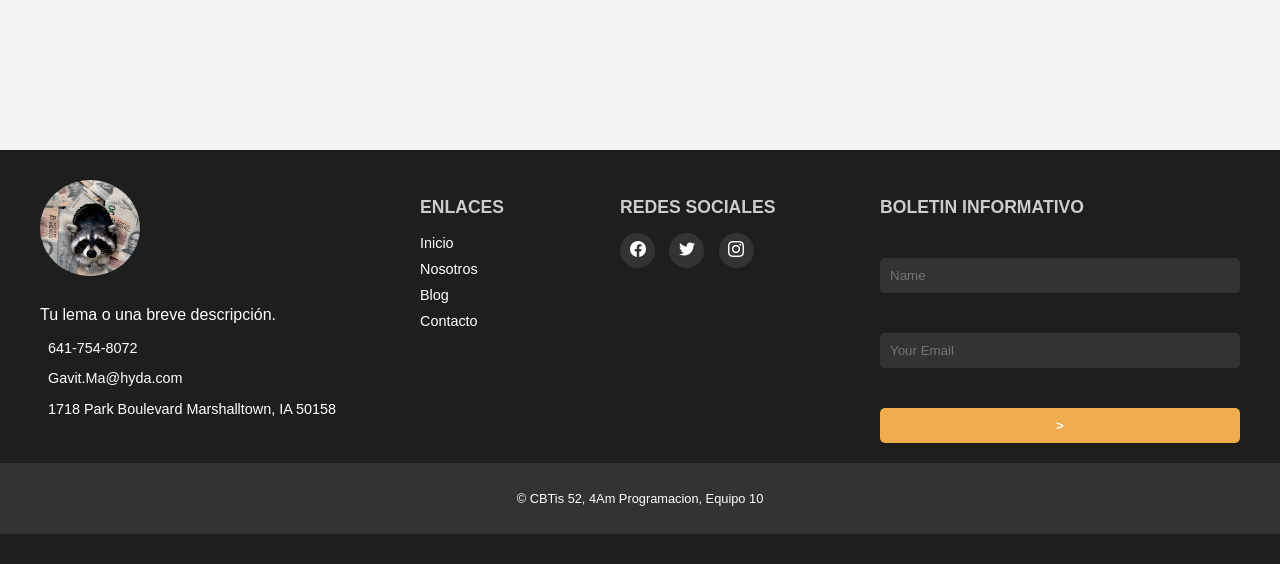
==== commit dbe5ea12: "cambio de nombre de pagina" ====
--- a/index.html
+++ b/index.html
@@ -3,13 +3,13 @@
 <head>
   <meta charset="UTF-8">
   <meta name="viewport" content="width=device-width, initial-scale=1.0">
-  <title>Barra de Navegación</title>
+  <title>Worksise</title>
   <link rel="stylesheet" href="css/styles.css">
 </head>
 <body>
   <div class="hero_area">  
     <div class="navbar">
-      <div class="navbar-title">Mi sitio</div>
+      <div class="navbar-title">Worksise</div>
       <a href="#inicio">Inicio</a>
       <a href="#servicios">Servicios</a>
       <a href="#nosotros">Nosotros</a>
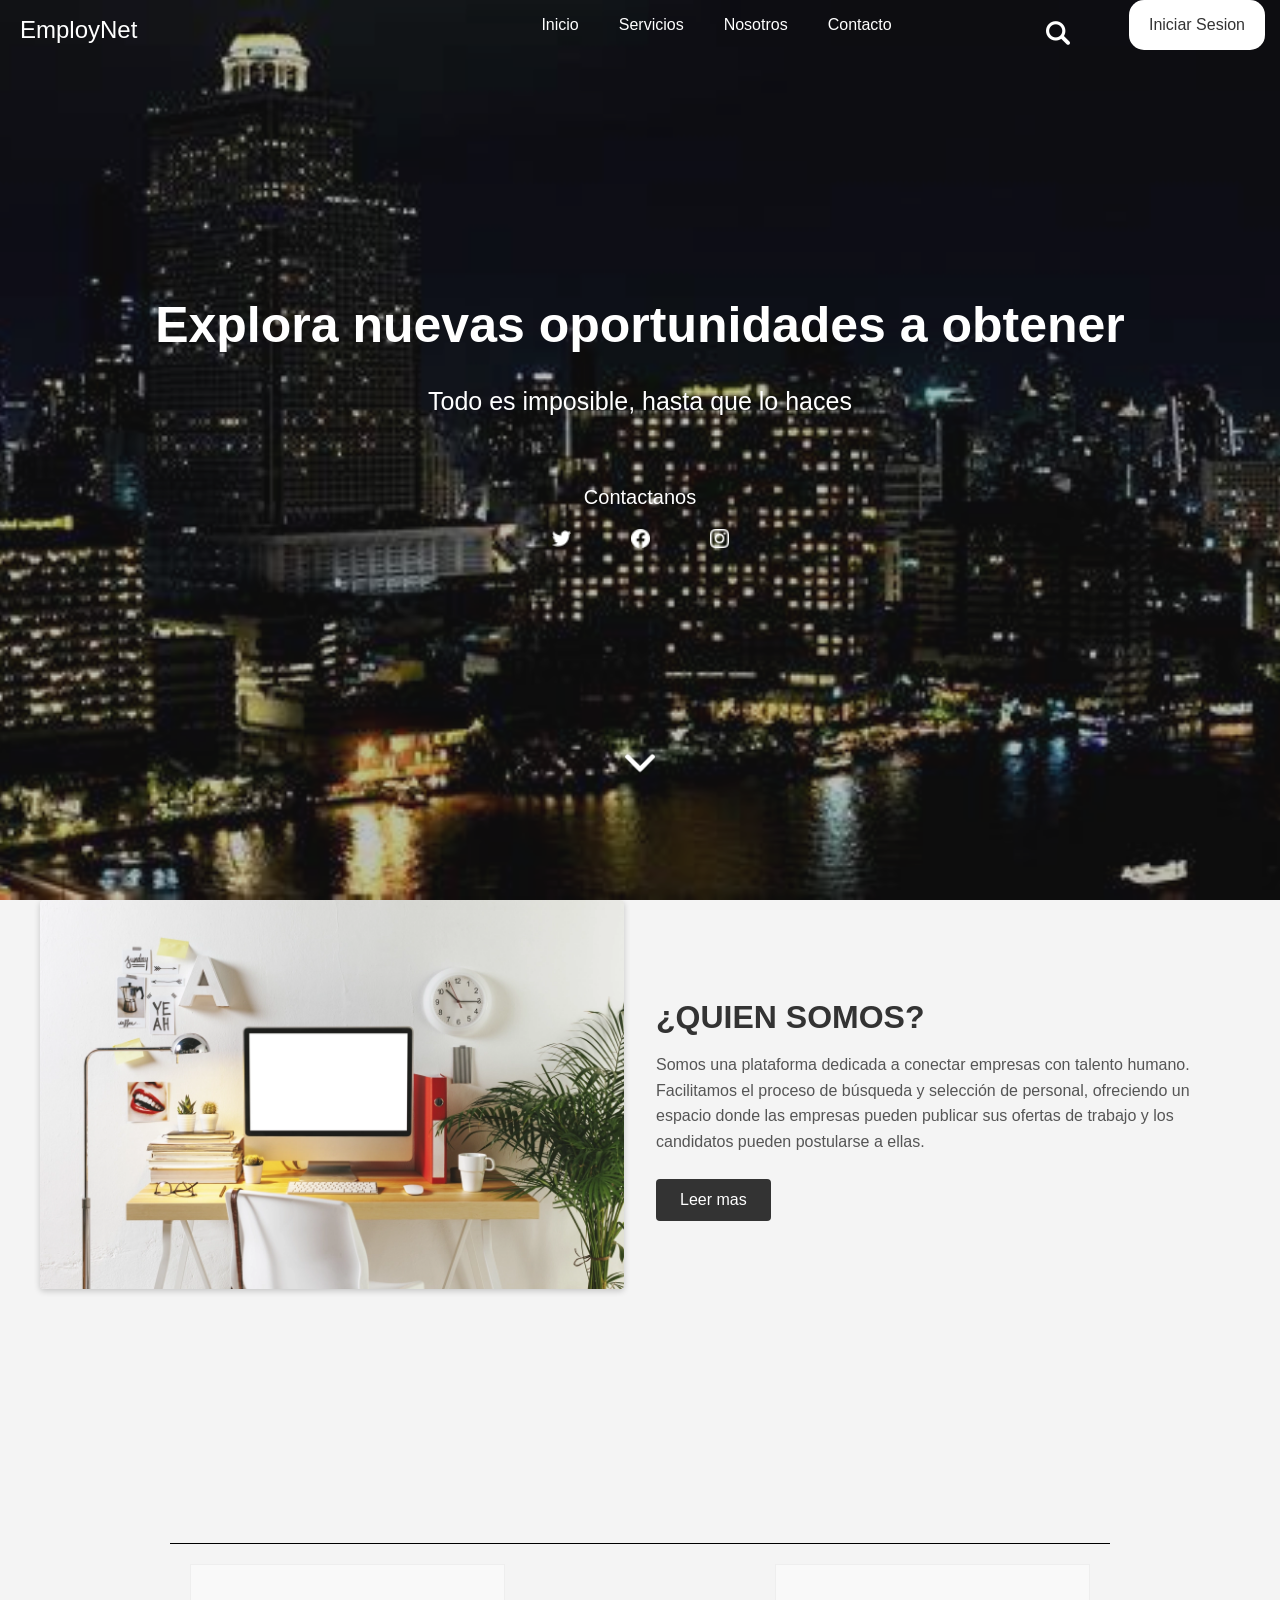
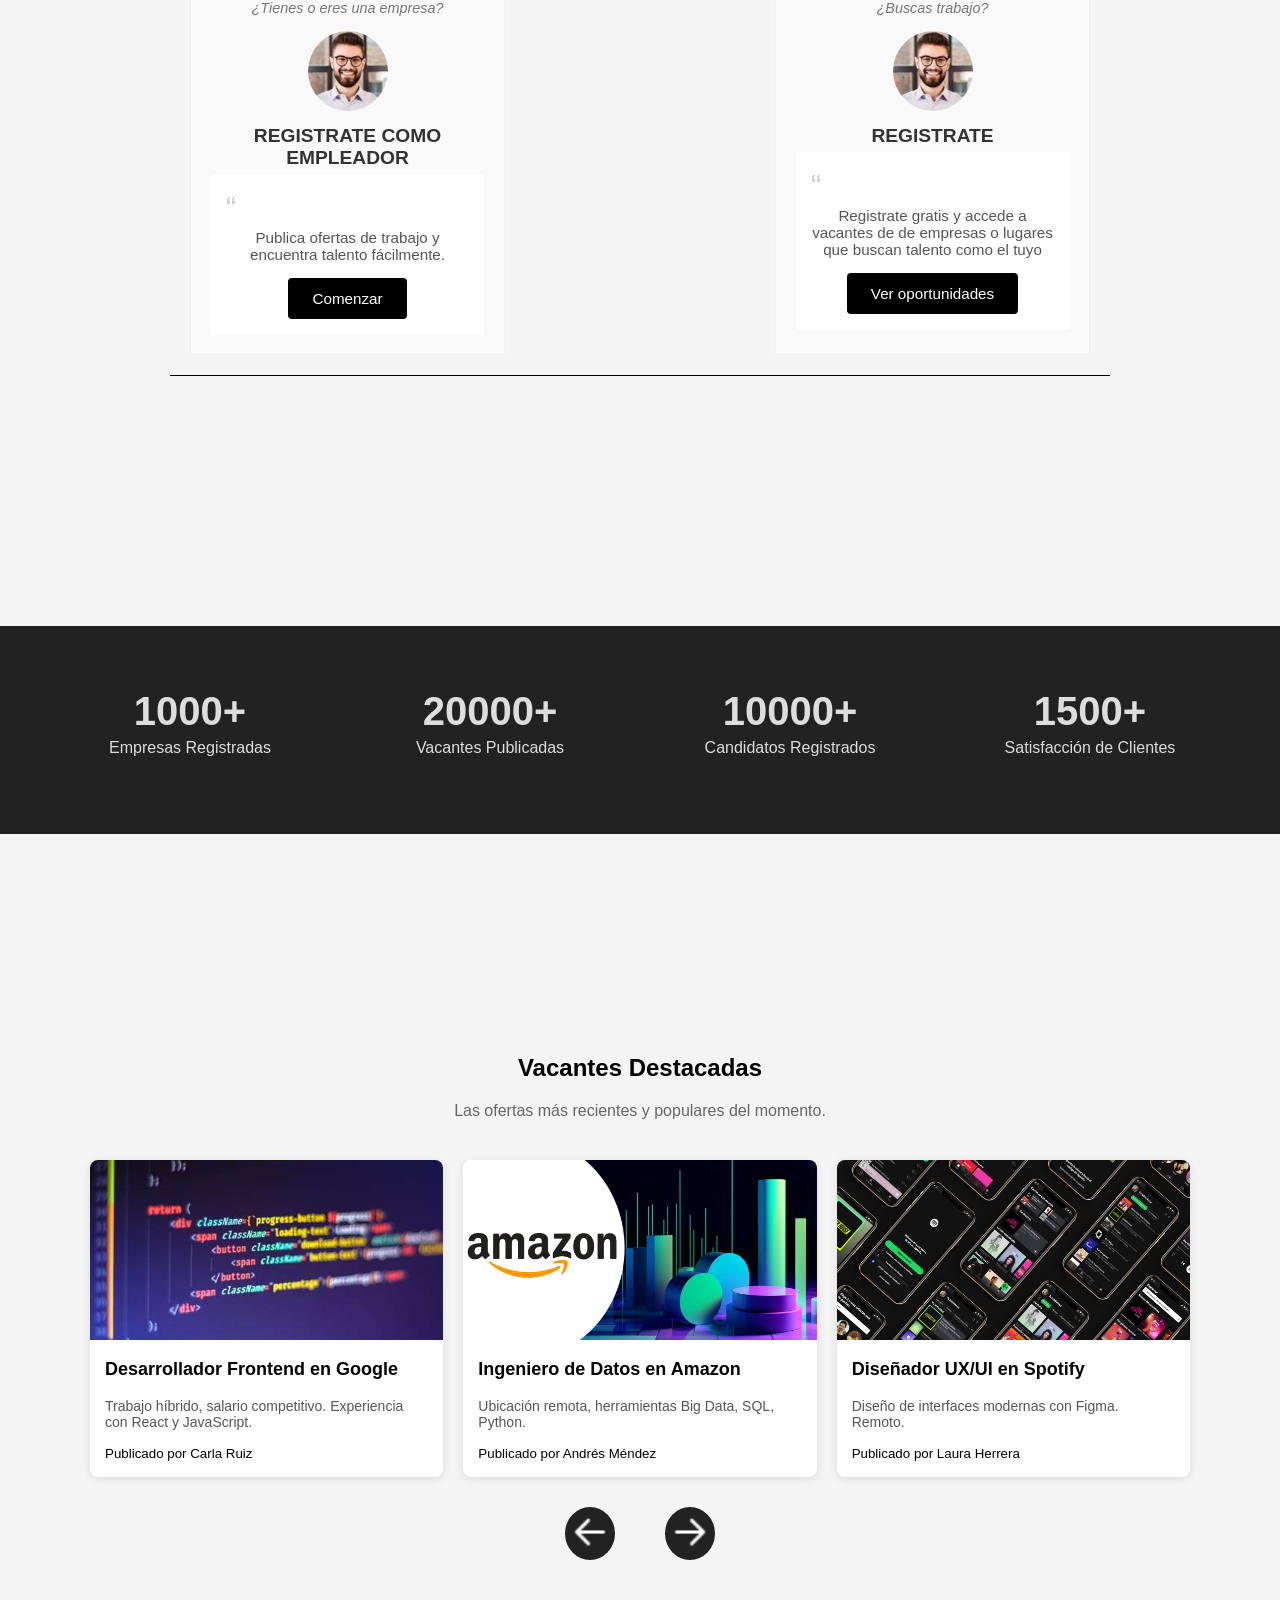
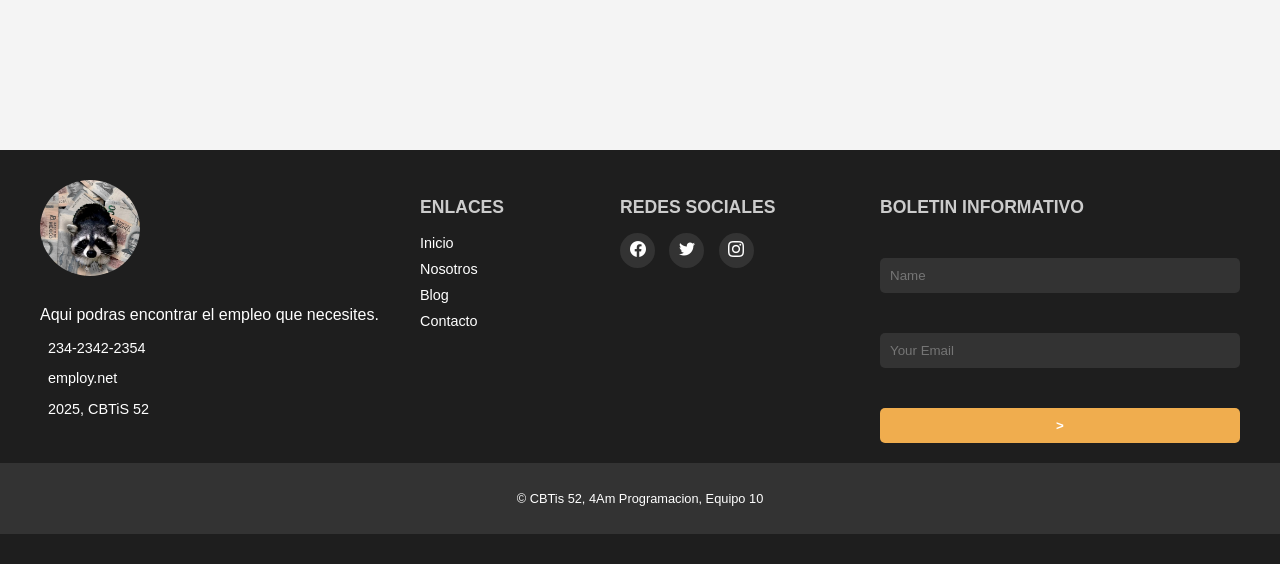
==== commit 6f5f8ce4: "agregue los textos de la pagina de inicio" ====
--- a/index.html
+++ b/index.html
@@ -3,17 +3,17 @@
 <head>
   <meta charset="UTF-8">
   <meta name="viewport" content="width=device-width, initial-scale=1.0">
-  <title>Worksise</title>
+  <title>Barra de Navegación</title>
   <link rel="stylesheet" href="css/styles.css">
 </head>
 <body>
   <div class="hero_area">  
     <div class="navbar">
-      <div class="navbar-title">Worksise</div>
+      <div class="navbar-title">EmployNet</div>
       <a href="#inicio">Inicio</a>
       <a href="#servicios">Servicios</a>
       <a href="#nosotros">Nosotros</a>
-      <a href="contacto.html">Contacto</a>
+      <a href="#">Contacto</a>
       <a href="#login" class="right" id="miBoton">Iniciar Sesion</a>
       <!-- El modal (inicialmente oculto) -->
       <div id="miModal" class="modal">
@@ -71,11 +71,9 @@
       <div class="text-column">
         <h2>¿QUIEN SOMOS?</h2>
         <p>
-          Lorem ipsum dolor sit amet, consectetur adipiscing elit. Sed do eiusmod 
-          tempor incididunt ut labore et dolore magna aliqua. Ut enim ad minim 
-          veniam, quis nostrud exercitation...
+          Somos una plataforma dedicada a conectar empresas con talento humano. Facilitamos el proceso de búsqueda y selección de personal, ofreciendo un espacio donde las empresas pueden publicar sus ofertas de trabajo y los candidatos pueden postularse a ellas.
         </p>
-        <a href="#" class="btn-readmore">Read More</a>
+        <a href="#" class="btn-readmore">Leer mas</a>
       </div>
     </section>
     <section class="starts-container">
@@ -107,7 +105,7 @@
                 1000+
               </h2>
               <h5>
-                Years of Business
+                Empresas Registradas
               </h5>
             </div>
           </div>
@@ -117,7 +115,7 @@
                 20000+
               </h2>
               <h5>
-                Projects Delivered
+                Vacantes Publicadas
               </h5>
             </div>
           </div>
@@ -127,7 +125,7 @@
                 10000+
               </h2>
               <h5>
-                Satisfied Customers
+                Candidatos Registrados
               </h5>
             </div>
           </div>
@@ -137,7 +135,7 @@
                 1500+
               </h2>
               <h5>
-                Cups of Coffee
+                Satisfacción de Clientes
               </h5>
             </div>
           </div>
@@ -169,12 +167,12 @@
     <div class="footer-info">
       <div class="logo-info">
         <img src="imagenes/logo2.webp" alt="">
-        <p>Tu lema o una breve descripción.</p>
+        <p>Aqui podras encontrar el empleo que necesites.</p>
       </div>
       <div class="contact-info">
-        <p><i class="fas fa-phone"></i> 641-754-8072</p>
-        <p><i class="fas fa-envelope"></i> Gavit.Ma@hyda.com</p>
-        <p><i class="fas fa-map-marker-alt"></i> 1718 Park Boulevard Marshalltown, IA 50158</p>
+        <p><i class="fas fa-phone"></i> 234-2342-2354</p>
+        <p><i class="fas fa-envelope"></i> employ.net</p>
+        <p><i class="fas fa-map-marker-alt"></i> 2025, CBTiS 52</p>
       </div>
     </div>
     <div class="footer-links">
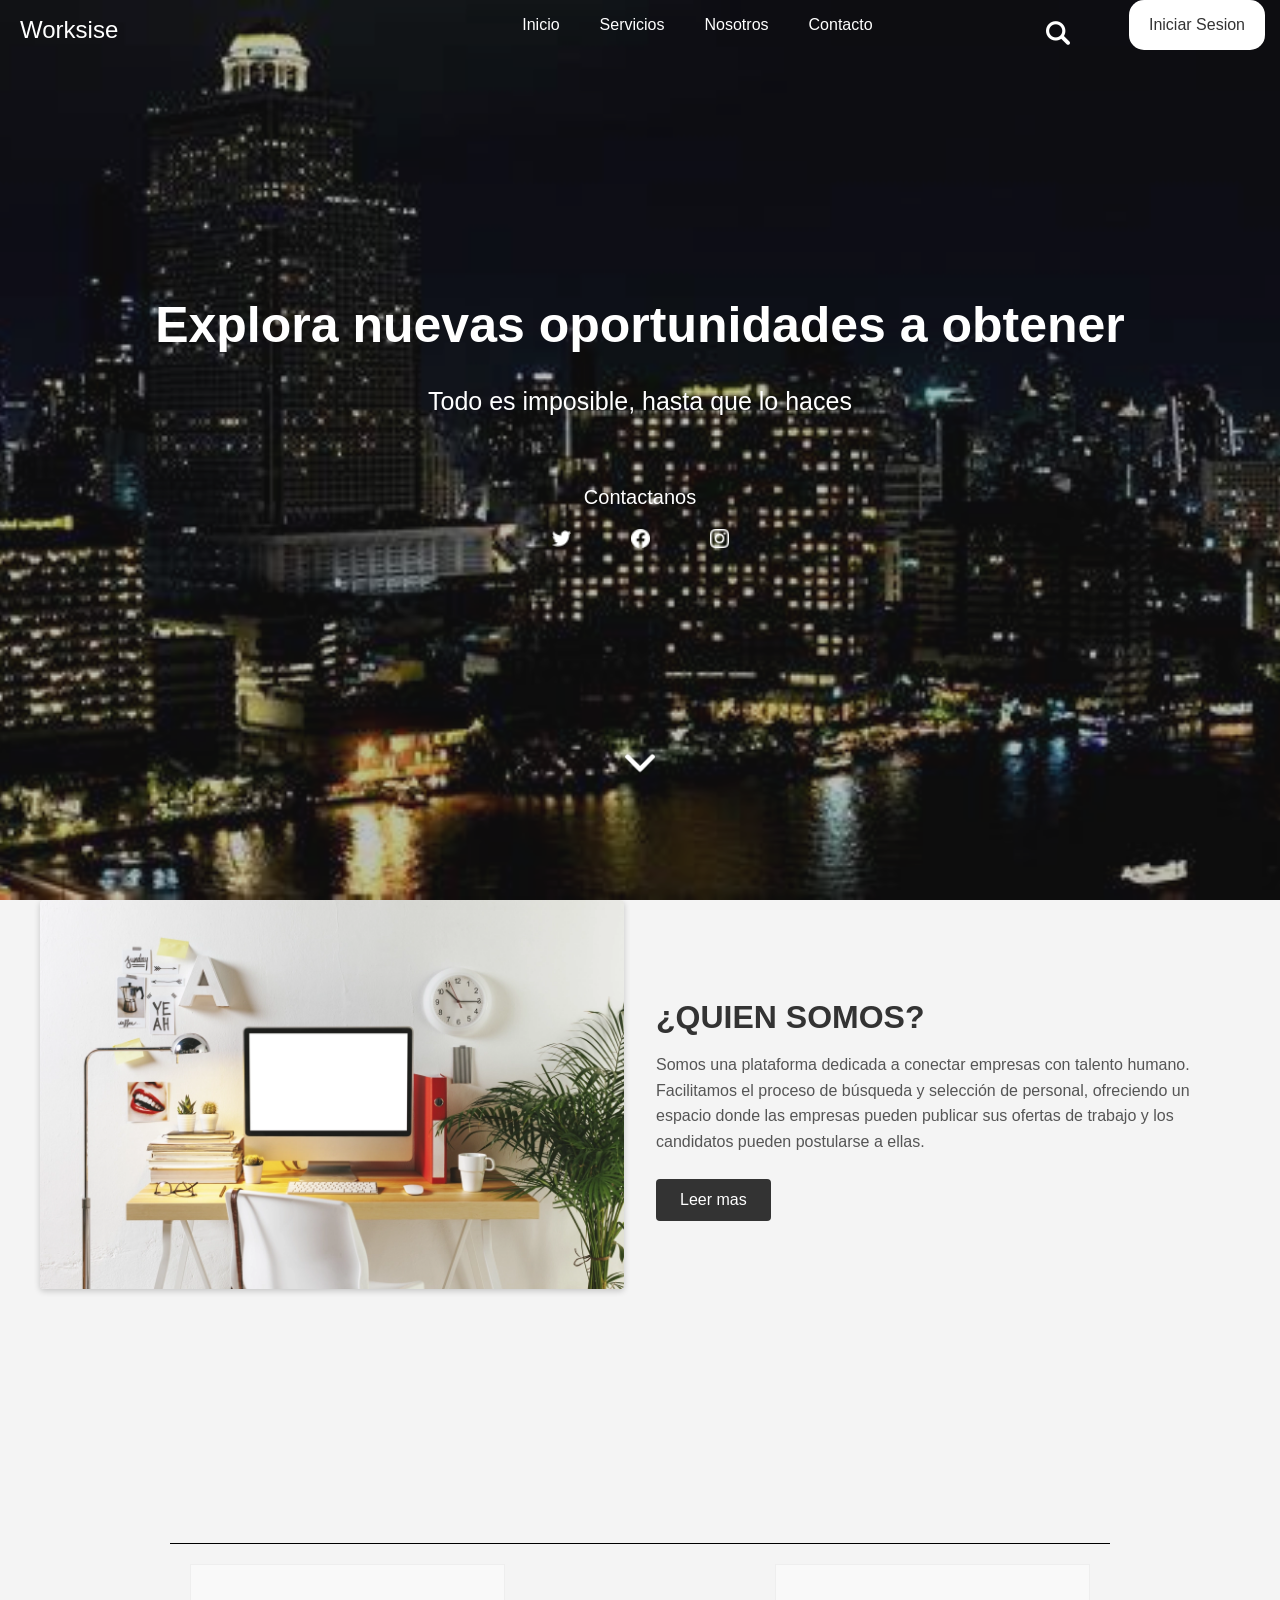
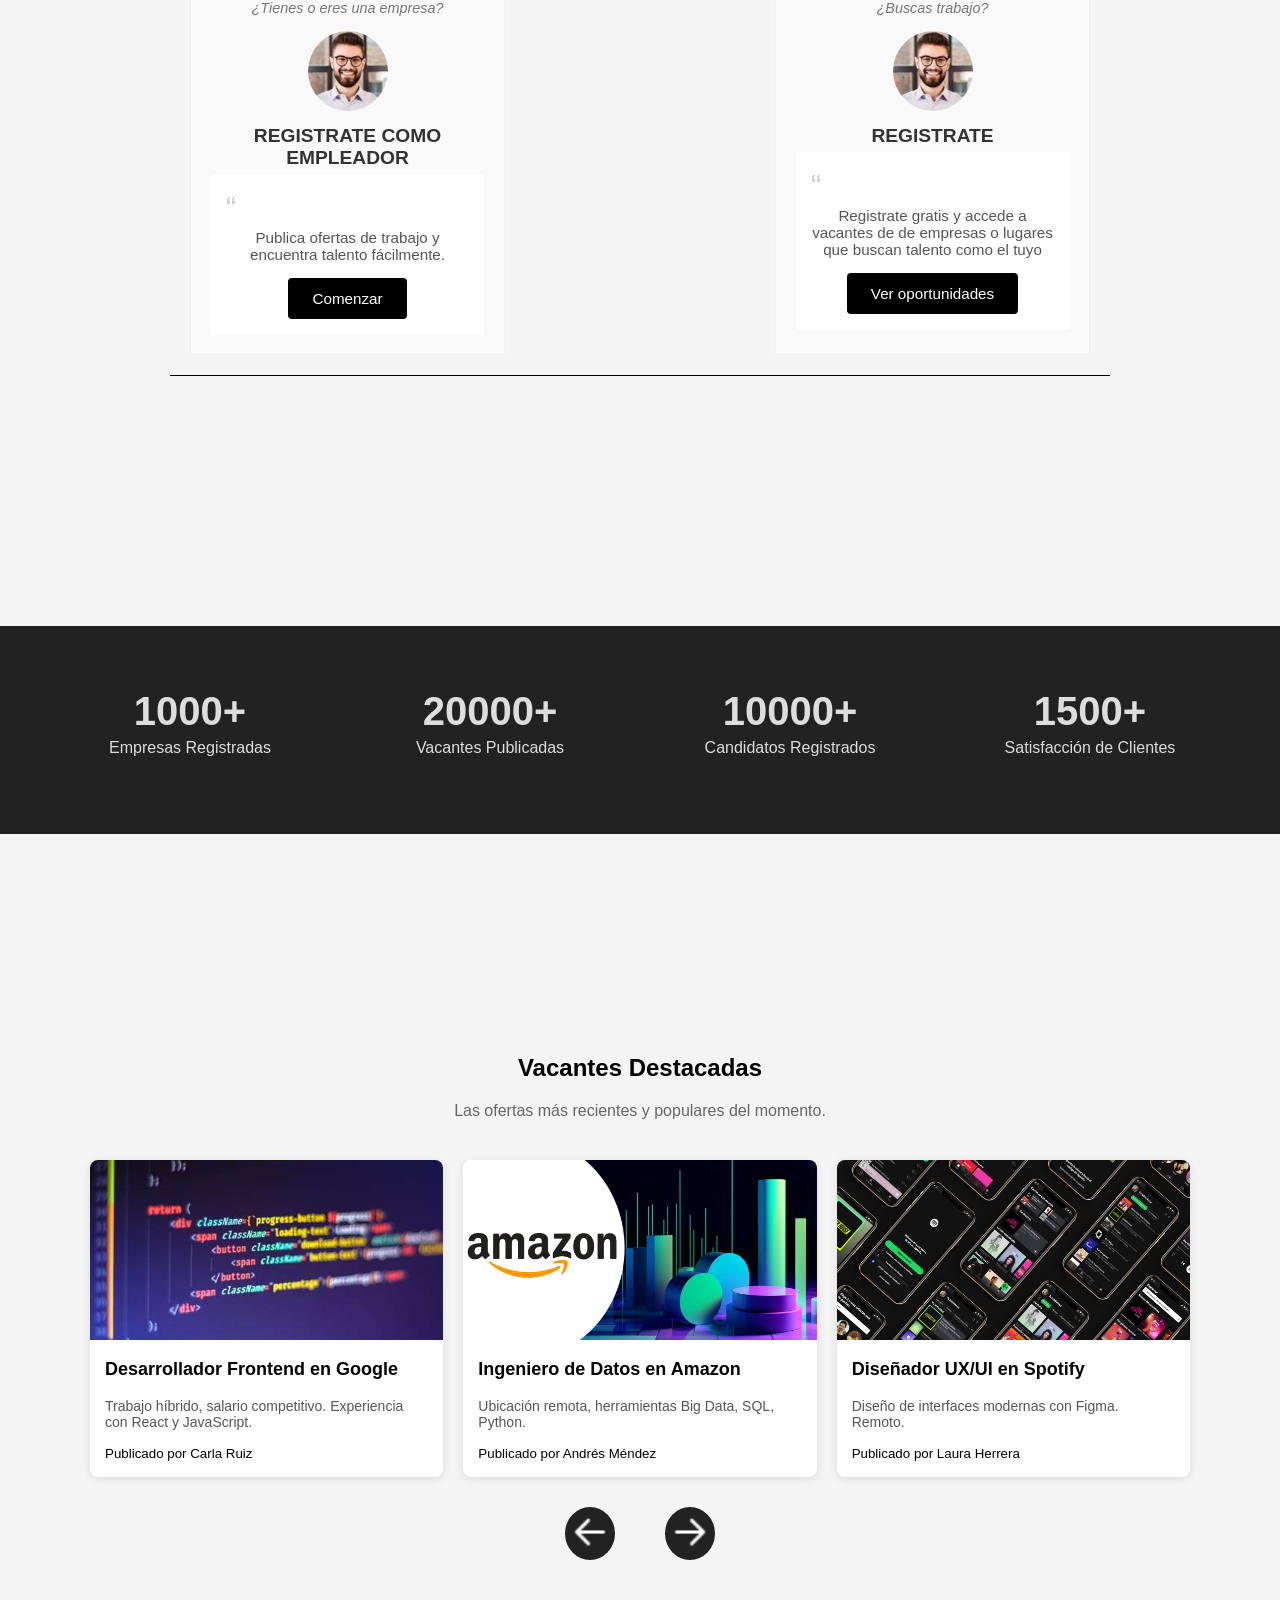
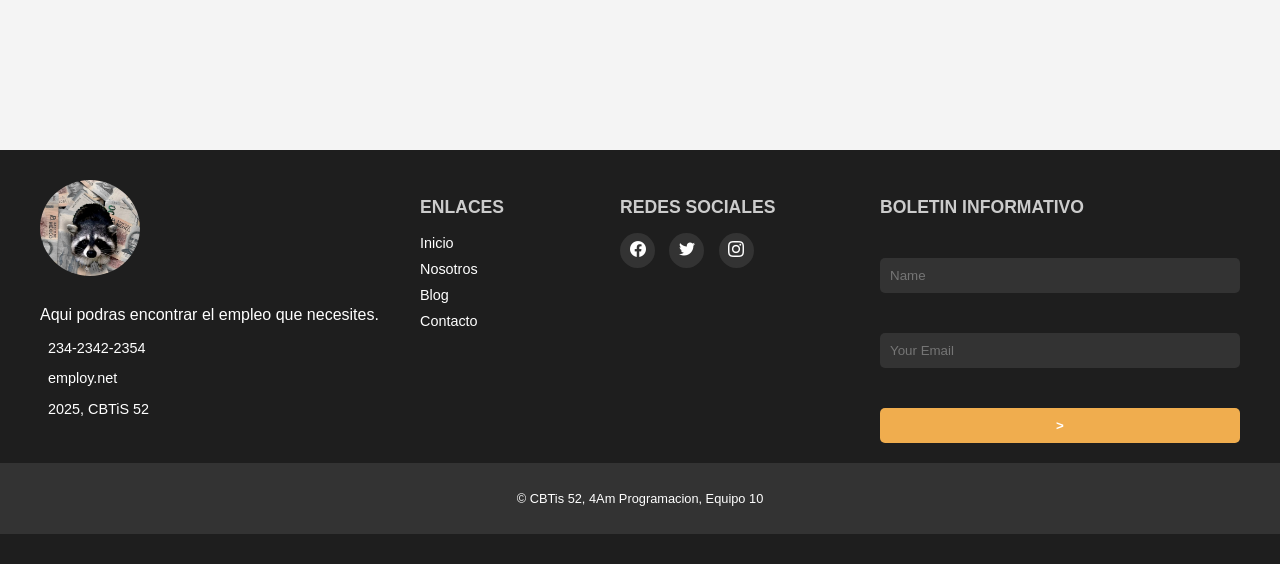
==== commit 8cd1a334: "Resolviendo errores de sincronizacion de cambio al enlazar la pagina de contactos" ====
--- a/index.html
+++ b/index.html
@@ -3,17 +3,17 @@
 <head>
   <meta charset="UTF-8">
   <meta name="viewport" content="width=device-width, initial-scale=1.0">
-  <title>Barra de Navegación</title>
+  <title>Worksise</title>
   <link rel="stylesheet" href="css/styles.css">
 </head>
 <body>
   <div class="hero_area">  
     <div class="navbar">
-      <div class="navbar-title">EmployNet</div>
+      <div class="navbar-title">Worksise</div>
       <a href="#inicio">Inicio</a>
       <a href="#servicios">Servicios</a>
       <a href="#nosotros">Nosotros</a>
-      <a href="#">Contacto</a>
+      <a href="contacto.html">Contacto</a>
       <a href="#login" class="right" id="miBoton">Iniciar Sesion</a>
       <!-- El modal (inicialmente oculto) -->
       <div id="miModal" class="modal">
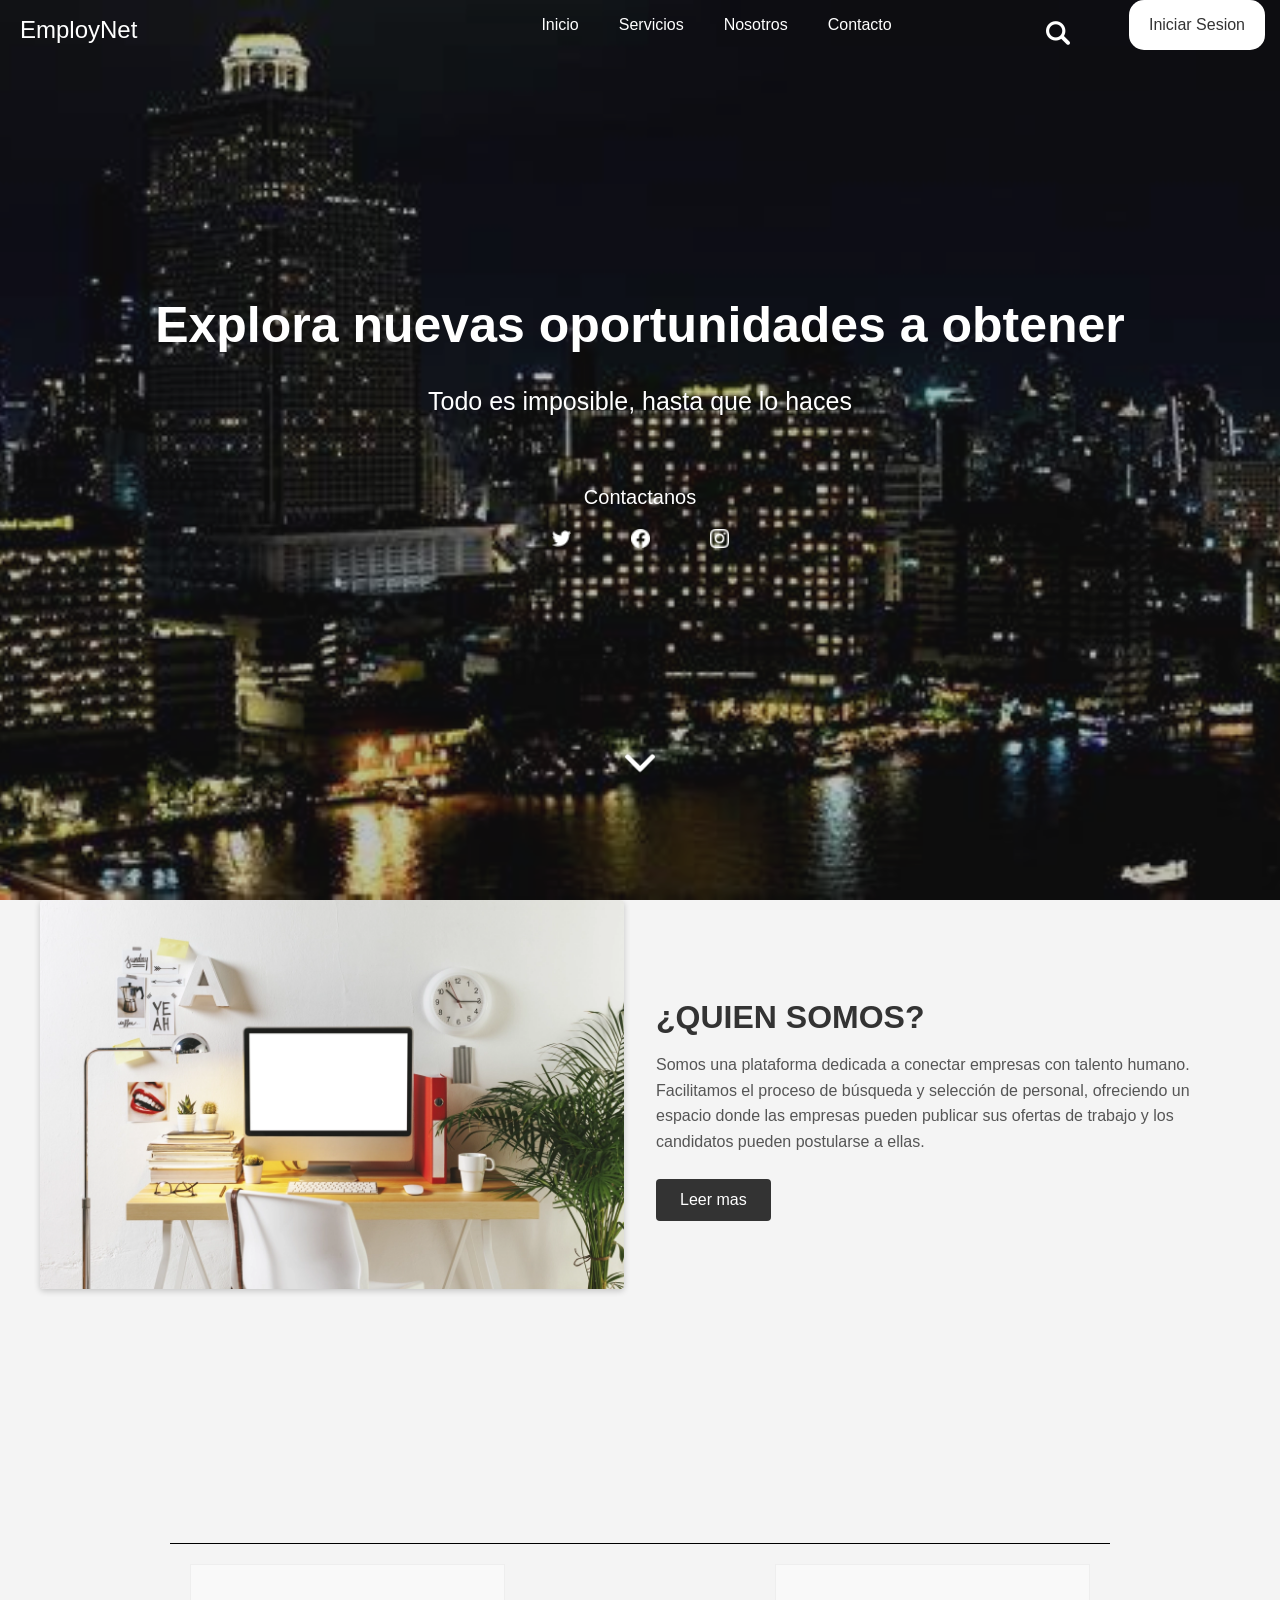
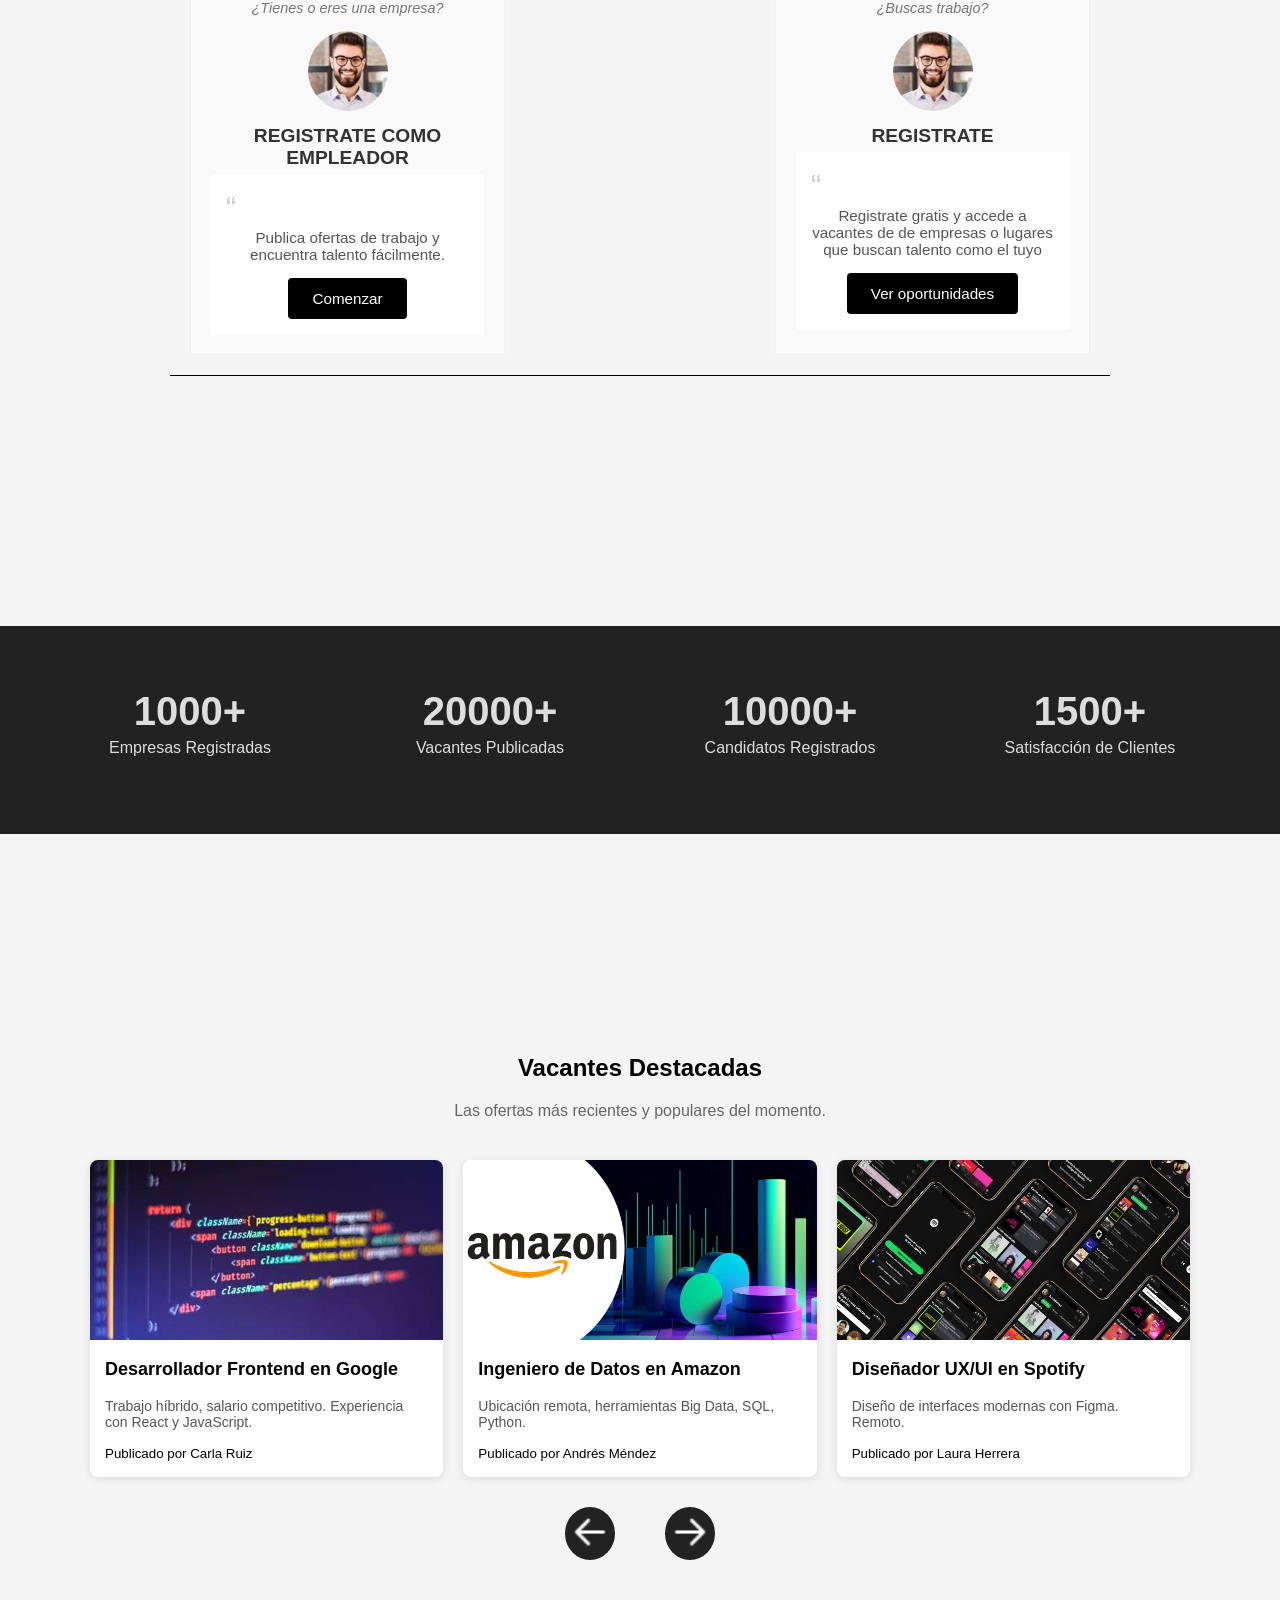
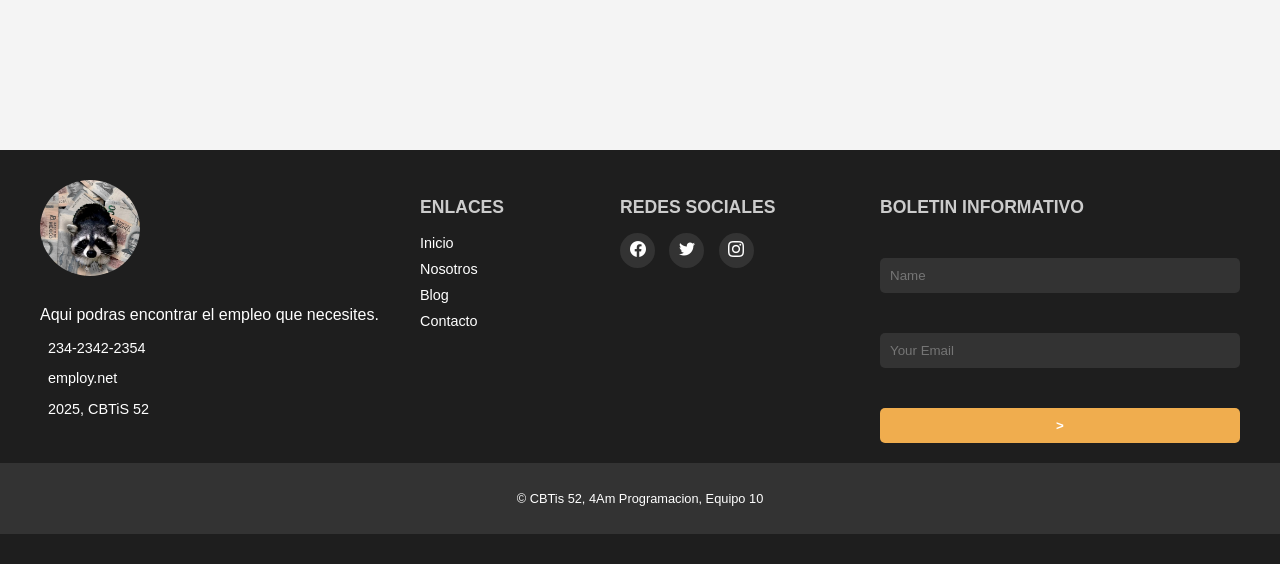
==== commit e82d62e4: "Comentarios en la seccion de confianza y cambio de nombre" ====
--- a/index.html
+++ b/index.html
@@ -9,7 +9,7 @@
 <body>
   <div class="hero_area">  
     <div class="navbar">
-      <div class="navbar-title">Worksise</div>
+      <div class="navbar-title">EmployNet</div>
       <a href="#inicio">Inicio</a>
       <a href="#servicios">Servicios</a>
       <a href="#nosotros">Nosotros</a>
@@ -96,6 +96,7 @@
         </blockquote>
       </div>
     </section>
+    <!--Seccion de separacion y generar confianza (generada por la IA y modificada por nosotros a nuestro gusto)-->
     <section class="target_section layout_padding2">
       <div class="container">
         <div class="row">
--- a/css/styles.css
+++ b/css/styles.css
@@ -683,7 +683,7 @@
 }
   
 .logo-info img {
-    max-width: 100px; /* Ajusta el tamaño de tu logo */
+    max-width: 100px; /* Ajusta el tamaño del logo */
     margin-bottom: 10px; /* Espacio debajo del logo */
     border-radius: 50%; /* Bordes redondeados para el logo */
 }
@@ -791,7 +791,7 @@
     padding: 15px 0; /* Espacio arriba y abajo */
     font-size: 0.8em; /* Tamaño de fuente más pequeño */
 }
-  /*Media para adaptar a pantallas mas pequeñas*/
+  /*Media para adaptar a pantallas mas pequeñas(intento de un tutorial)*/
 @media (max-width: 768px) {
     .footer-container {
       flex-direction: column; /* Apilar las secciones en pantallas pequeñas */
